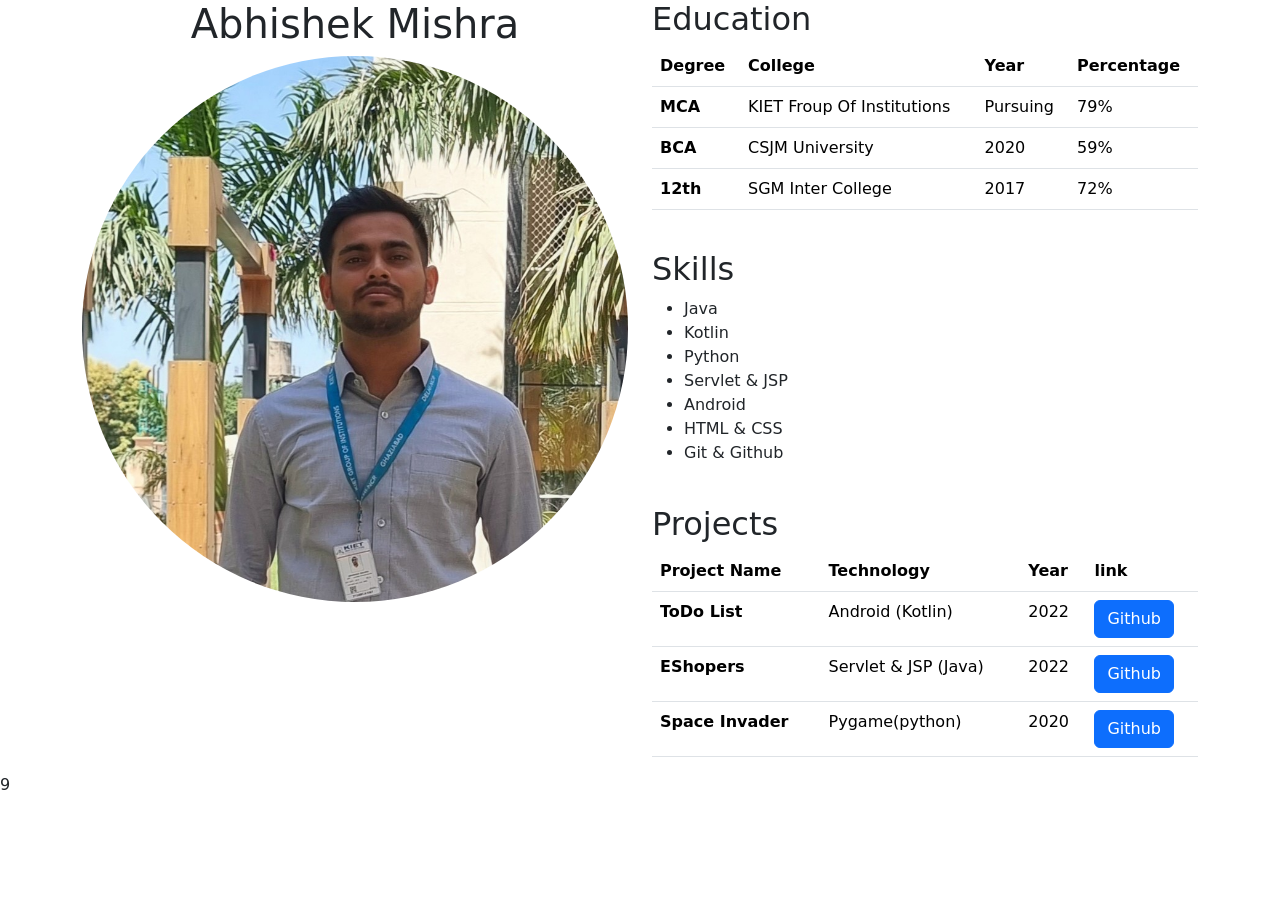
==== index.html @ 80bc772f "Update index.html" ====
<!DOCTYPE html>
<html>
<head>
    <title>My Bio Page</title>
    <link href="https://cdn.jsdelivr.net/npm/bootstrap@5.2.2/dist/css/bootstrap.min.css" rel="stylesheet" integrity="sha384-Zenh87qX5JnK2Jl0vWa8Ck2rdkQ2Bzep5IDxbcnCeuOxjzrPF/et3URy9Bv1WTRi" crossorigin="anonymous">
    <style>
        .temp{
            border-radius : 50%;
            background-color: red;
        }
    </style>
    </head>
<body>
    <div class="container">
        <div class="row">
            <div id="bio" class="col-12 col-lg-6 text-center">
                <h1>Abhishek Mishra</h1>
                <img src="mineS.jpg" class="img-fluid temp">
            </div>
            <div id="more" class="col-12 col-lg-6"> 
                <h2>Education</h2>
                <table class="table">
                    <thead class="thead-dark">
                      <tr>
                        <th scope="col">Degree</th>
                        <th scope="col">College</th>
                        <th scope="col">Year</th>
                        <th scope="col">Percentage</th>
                      </tr>
                    </thead>
                    <tbody>
                      <tr>
                        <th scope="row">MCA</th>
                        <td>KIET Froup Of Institutions</td>
                        <td>Pursuing</td>
                        <td>79%</td>
                      </tr>
                      <tr>
                        <th scope="row">BCA</th>
                        <td>CSJM University</td>
                        <td>2020</td>
                        <td>59%</td>
                      </tr>
                      <tr>
                        <th scope="row">12th</th>
                        <td>SGM Inter College</td>
                        <td>2017</td>
                        <td>72%</td>
                      </tr>
                    </tbody>
                  </table>
                  
                  <br>
                <h2>
                    Skills
                </h2>
                <ul>
                    <li>Java</li>
                    <li>Kotlin</li>
                    <li>Python</li>
                    <li>Servlet & JSP</li>
                    <li>Android</li>
                    <li>HTML & CSS</li>
                    <li>Git & Github</li>
                </ul>
                <br>
                <h2>Projects</h2>
                <table class="table">
                    <thead class="thead-dark">
                      <tr>
                        <th scope="col">Project Name</th>
                        <th scope="col">Technology</th>
                        <th scope="col">Year</th>
                        <th scope="col">link</th>
                      </tr>
                    </thead>
                    <tbody>
                      <tr>
                        <th scope="row">ToDo List</th>
                        <td>Android (Kotlin)</td>
                        <td>2022</td>
                        <td><a href="https://github.com/AbhiMisRaw" class="btn btn-primary">Github</a></td>
                    </tr>
                    <tr>
                        <th scope="row">EShopers</th>
                        <td>Servlet & JSP (Java)</td>
                        <td>2022</td>
                        <td><a href="https://github.com/AbhiMisRaw/EShoppers" class="btn btn-primary">Github</a></td>
                    </tr>
                    <tr>
                        <th scope="row">Space Invader</th>
                        <td>Pygame(python)</td>
                        <td>2020</td>
                        <td><a href="https://github.com/AbhiMisRaw" class="btn btn-primary">Github</a></td>
                    </tr>
                    
                    </tbody>
                  </table>
                  

            </div>
        </div>
    </div>

    <script src="https://cdn.jsdelivr.net/npm/bootstrap@5.2.2/dist/js/bootstrap.bundle.min.js" integrity="sha384-OERcA2EqjJCMA+/3y+gxIOqMEjwtxJY7qPCqsdltbNJuaOe923+mo//f6V8Qbsw3" crossorigin="anonymous"></script>
</body>
</html>9
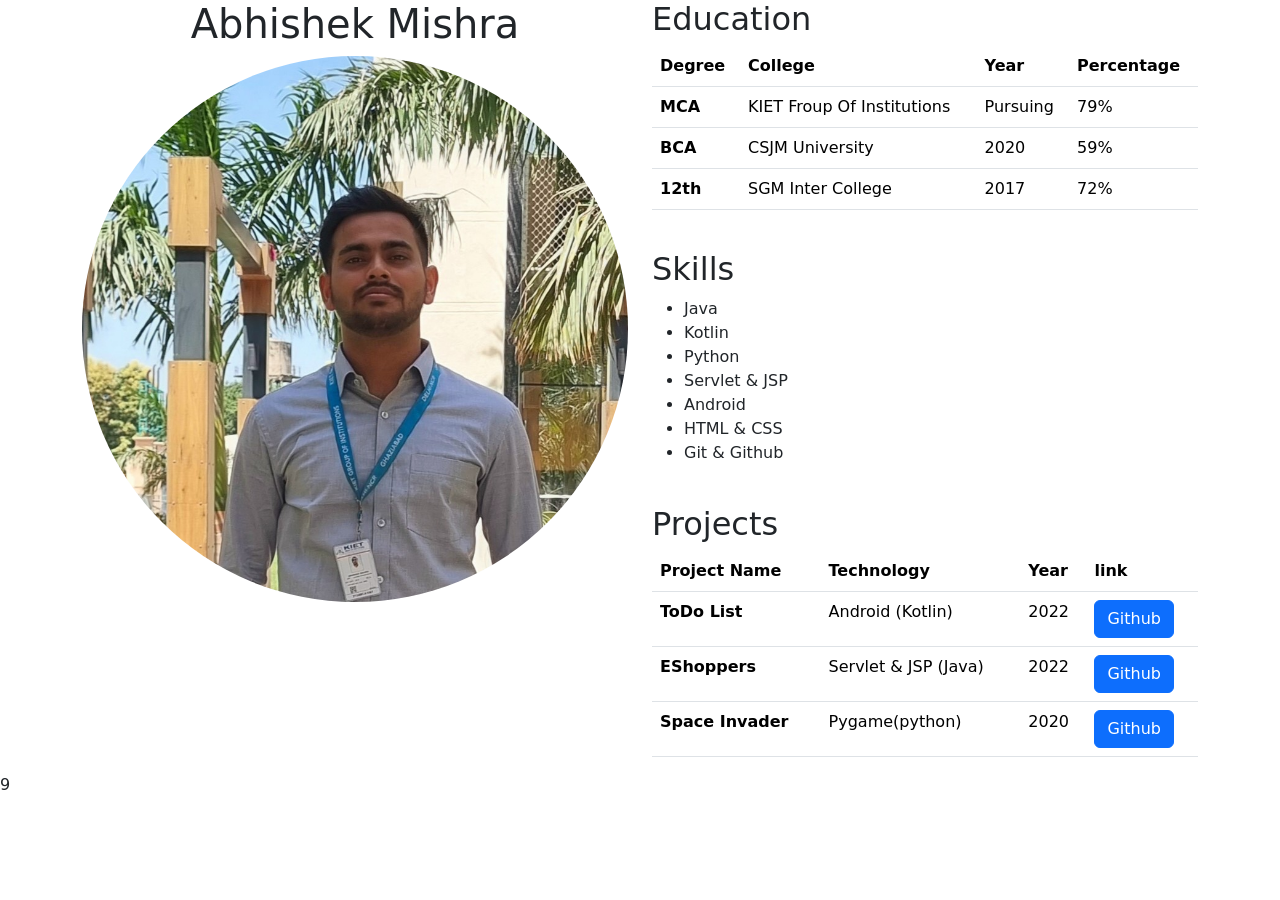
==== commit 5ed9fa5c: "Update index.html" ====
--- a/index.html
+++ b/index.html
@@ -82,7 +82,7 @@
                         <td><a href="https://github.com/AbhiMisRaw" class="btn btn-primary">Github</a></td>
                     </tr>
                     <tr>
-                        <th scope="row">EShopers</th>
+                        <th scope="row">EShoppers</th>
                         <td>Servlet & JSP (Java)</td>
                         <td>2022</td>
                         <td><a href="https://github.com/AbhiMisRaw/EShoppers" class="btn btn-primary">Github</a></td>
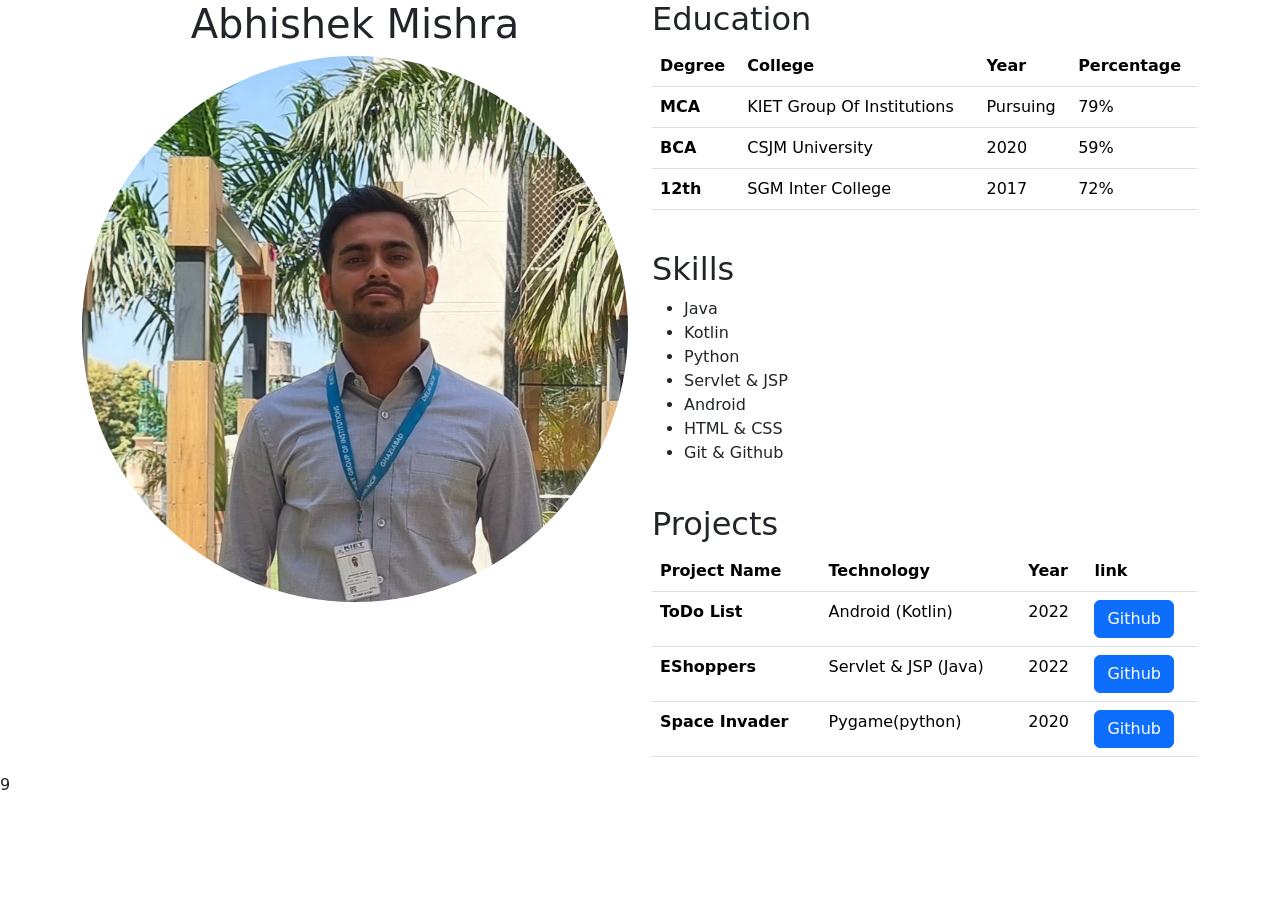
==== commit cfa22b1b: "Update index.html" ====
--- a/index.html
+++ b/index.html
@@ -31,7 +31,7 @@
                     <tbody>
                       <tr>
                         <th scope="row">MCA</th>
-                        <td>KIET Froup Of Institutions</td>
+                        <td>KIET Group Of Institutions</td>
                         <td>Pursuing</td>
                         <td>79%</td>
                       </tr>
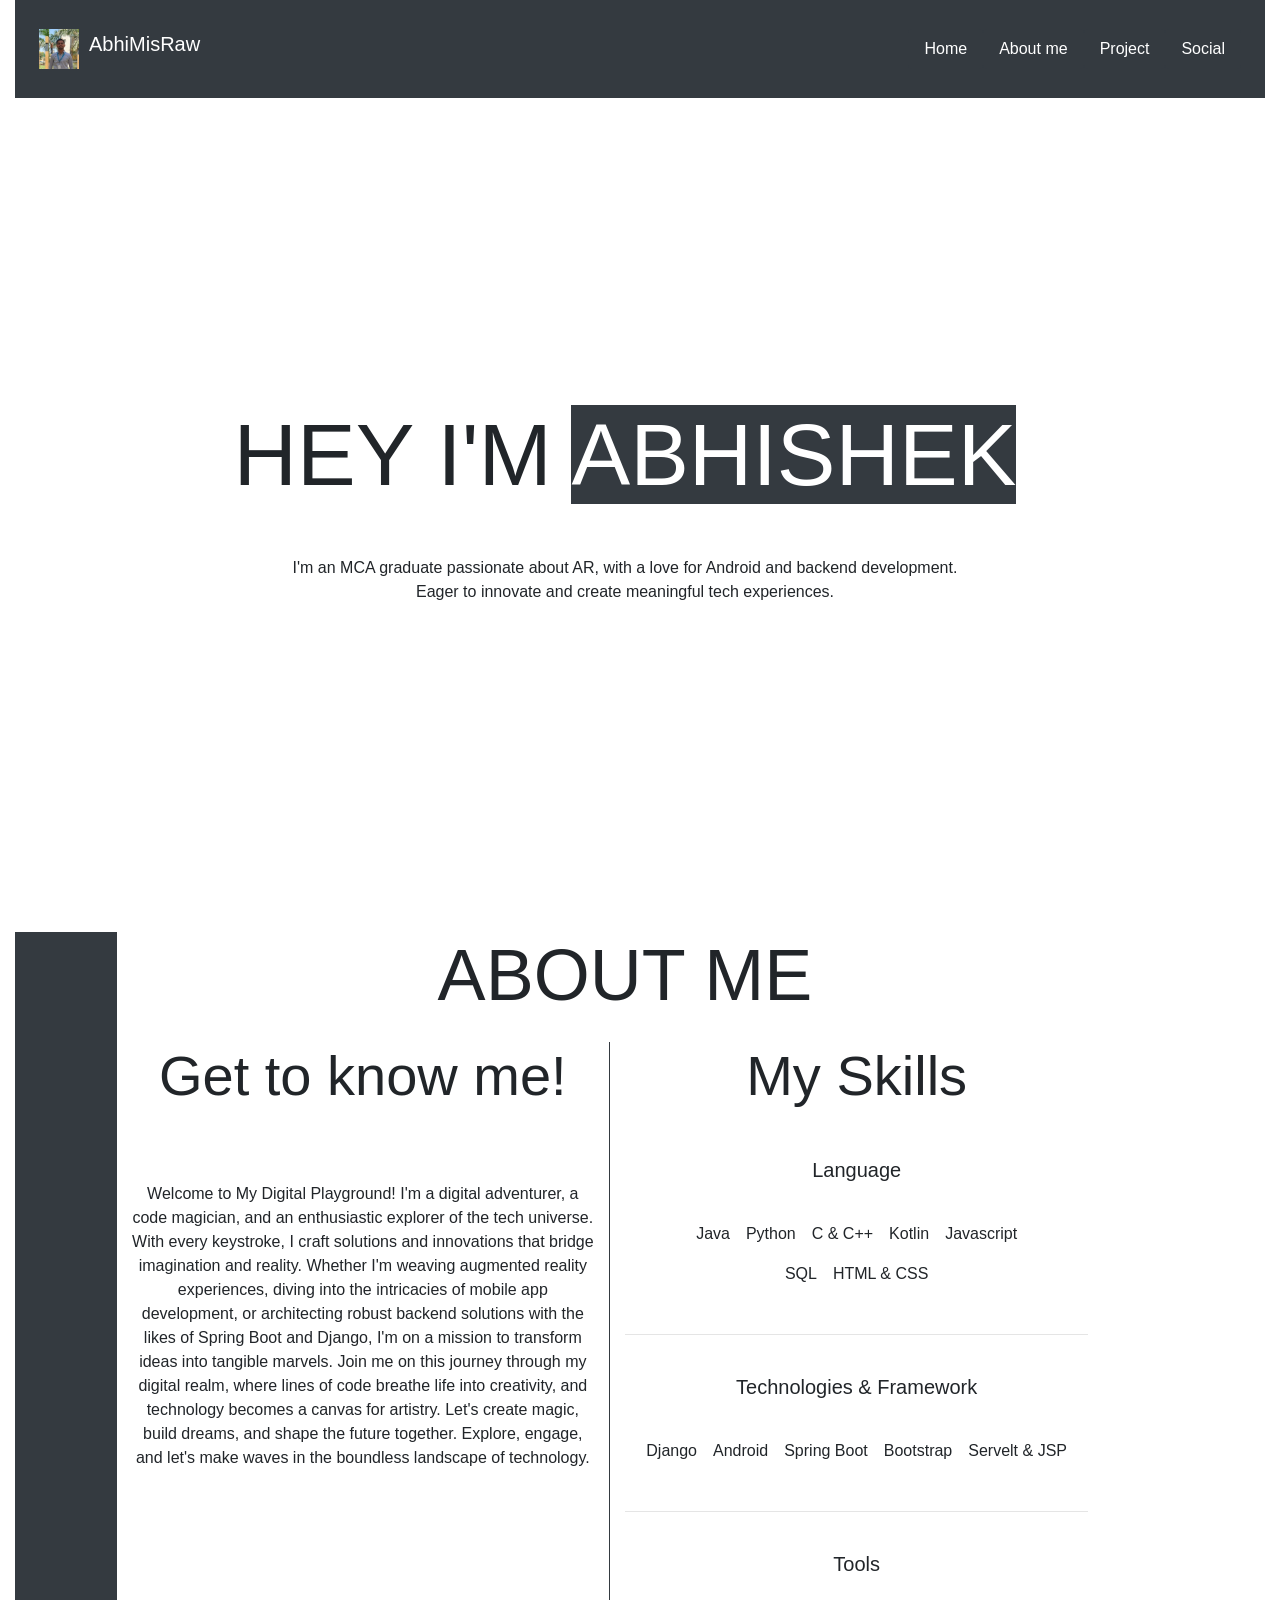
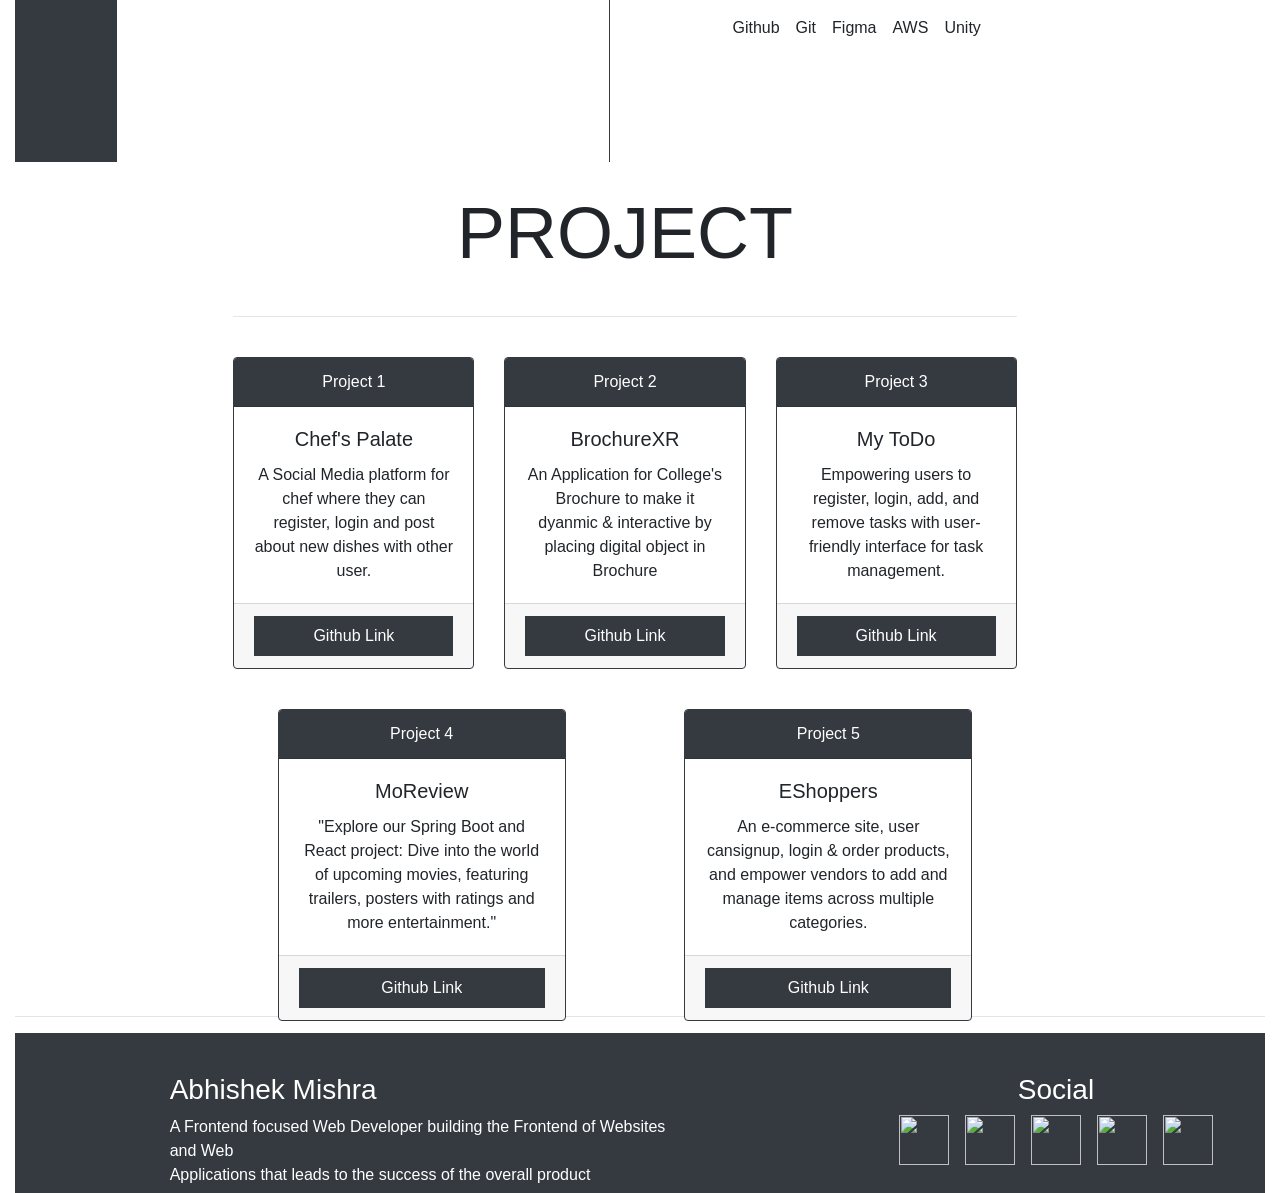
==== commit ec09755c: "Updated index.html Added project and skills" ====
--- a/index.html
+++ b/index.html
@@ -1,107 +1,298 @@
-<!DOCTYPE html>
-<html>
-<head>
-    <title>My Bio Page</title>
-    <link href="https://cdn.jsdelivr.net/npm/bootstrap@5.2.2/dist/css/bootstrap.min.css" rel="stylesheet" integrity="sha384-Zenh87qX5JnK2Jl0vWa8Ck2rdkQ2Bzep5IDxbcnCeuOxjzrPF/et3URy9Bv1WTRi" crossorigin="anonymous">
+<!doctype html>
+<html lang="en">
+  <head>
+    <!-- Required meta tags -->
+    <meta charset="utf-8">
+    <meta name="viewport" content="width=device-width, initial-scale=1, shrink-to-fit=no">
+    <title>AbhiMisRaw</title>
+    <!-- Bootstrap CSS -->
+    <link rel="stylesheet" href="https://cdn.jsdelivr.net/npm/bootstrap@4.0.0/dist/css/bootstrap.min.css" integrity="sha384-Gn5384xqQ1aoWXA+058RXPxPg6fy4IWvTNh0E263XmFcJlSAwiGgFAW/dAiS6JXm" crossorigin="anonymous">
+
+    <title>AbhiMisRaw</title>
     <style>
-        .temp{
-            border-radius : 50%;
-            background-color: red;
-        }
+      small a{
+        text-decoration: none;
+      }
     </style>
-    </head>
-<body>
-    <div class="container">
-        <div class="row">
-            <div id="bio" class="col-12 col-lg-6 text-center">
-                <h1>Abhishek Mishra</h1>
-                <img src="mineS.jpg" class="img-fluid temp">
-            </div>
-            <div id="more" class="col-12 col-lg-6"> 
-                <h2>Education</h2>
-                <table class="table">
-                    <thead class="thead-dark">
-                      <tr>
-                        <th scope="col">Degree</th>
-                        <th scope="col">College</th>
-                        <th scope="col">Year</th>
-                        <th scope="col">Percentage</th>
-                      </tr>
-                    </thead>
-                    <tbody>
-                      <tr>
-                        <th scope="row">MCA</th>
-                        <td>KIET Group Of Institutions</td>
-                        <td>Pursuing</td>
-                        <td>79%</td>
-                      </tr>
-                      <tr>
-                        <th scope="row">BCA</th>
-                        <td>CSJM University</td>
-                        <td>2020</td>
-                        <td>59%</td>
-                      </tr>
-                      <tr>
-                        <th scope="row">12th</th>
-                        <td>SGM Inter College</td>
-                        <td>2017</td>
-                        <td>72%</td>
-                      </tr>
-                    </tbody>
-                  </table>
-                  
-                  <br>
-                <h2>
-                    Skills
-                </h2>
-                <ul>
-                    <li>Java</li>
-                    <li>Kotlin</li>
-                    <li>Python</li>
-                    <li>Servlet & JSP</li>
-                    <li>Android</li>
-                    <li>HTML & CSS</li>
-                    <li>Git & Github</li>
-                </ul>
-                <br>
-                <h2>Projects</h2>
-                <table class="table">
-                    <thead class="thead-dark">
-                      <tr>
-                        <th scope="col">Project Name</th>
-                        <th scope="col">Technology</th>
-                        <th scope="col">Year</th>
-                        <th scope="col">link</th>
-                      </tr>
-                    </thead>
-                    <tbody>
-                      <tr>
-                        <th scope="row">ToDo List</th>
-                        <td>Android (Kotlin)</td>
-                        <td>2022</td>
-                        <td><a href="https://github.com/AbhiMisRaw" class="btn btn-primary">Github</a></td>
-                    </tr>
-                    <tr>
-                        <th scope="row">EShoppers</th>
-                        <td>Servlet & JSP (Java)</td>
-                        <td>2022</td>
-                        <td><a href="https://github.com/AbhiMisRaw/EShoppers" class="btn btn-primary">Github</a></td>
-                    </tr>
-                    <tr>
-                        <th scope="row">Space Invader</th>
-                        <td>Pygame(python)</td>
-                        <td>2020</td>
-                        <td><a href="https://github.com/AbhiMisRaw" class="btn btn-primary">Github</a></td>
-                    </tr>
+    
+  </head>
+  <body style="margin: 0;">
+    <div class="container-fluid vh-100" id="home">
+      <!-- Image and text -->
+      <nav class="navbar navbar-dark bg-dark p-4 m-0 vh-10">
+        <a class="navbar-brand" href="#">
+          <img src="./mineS.jpg"  width="40" height="40" class="d-inline-block align-top radius" alt="">
+          &nbsp;AbhiMisRaw
+        </a>
+        <ul class="nav nav-pills nav-fill justify-content-center ">
+          <li class="nav-item">
+            <a class="nav-link badge-dark" href="#home">Home</a>
+          </li>
+          <li class="nav-item">
+           <a class="nav-link badge-dark" href="#about">About me</a>
+          </li>
+          <li class="nav-item">
+            <a class="nav-link badge-dark" href="#project">Project</a>
+          </li>
+          <li class="nav-item">
+            <a class="nav-link  badge-dark" href="#social">Social</a>
+          </li>
+        </ul>
+      </nav>
+    <!-- <br>
+    <br>
+    <br>
+    <br>
+    <br>
+    <br>
+    <br>
+    <br> -->
+
+      <!-- <div class=" text-center">
+        <div class="display-2 text-center mx-auto ">HEY I'M ABHISHEK</div>
+        <br>
+        <div class=" mx-auto bg-info">
+          I'm an MCA graduate passionate about AR, with a love for Android and backend development. 
+          <br>Eager to innovate and create meaningful tech experiences.
+        </div>
+      </div> -->
+
+      <div class="container-fluid ">
+        <div class="row align-items-center " style="width: 100%; height: 90vh;">
+          <div class="col-lg-2 col-3"></div>
+          <div class="col-lg-8 col-6 text-center">
+            <div class="display-2 text-center mx-auto ">HEY I'M <span class="bg-dark text-white">ABHISHEK</span></div>
+            <br><br>
+            <div class="text-center">I'm an MCA graduate passionate about AR, with a love for Android and backend development. 
+              <br>Eager to innovate and create meaningful tech experiences. </div>
+          </div>
+          <div class="col-lg-2 col-3"></div>
+        </div>
+        <br>
+      </div>
+
+      <div class="container-fluid " id="about">
+        <div class="row " style="width: 100%; height: 90vh;">
+          <div class="col-lg-1 col-2 bg-dark"></div>
+          <div class="col-lg-10 col-8 text-center ">
+            <div class="display-3">ABOUT ME</div>
+            <br>
+            <div class="row  " style="width: 100%; height:80vh;">
+              <div class="col-lg-6 col-sm-12 border-right border-dark">
+                <div class="display-4 text-center">Get to know me!</div>
+                <br>
+                <br>
+                <br>
+                <div class="text-center">
+                      Welcome to My Digital Playground! I'm a digital adventurer, a code magician, and an enthusiastic explorer of the tech universe. With every keystroke, I craft solutions and innovations that bridge imagination and reality. Whether I'm weaving augmented reality experiences, diving into the intricacies of mobile app development, or architecting robust backend solutions with the likes of Spring Boot and Django, I'm on a mission to transform ideas into tangible marvels. Join me on this journey through my digital realm, where lines of code breathe life into creativity, and technology becomes a canvas for artistry. Let's create magic, build dreams, and shape the future together. Explore, engage, and let's make waves in the boundless landscape of technology.
+                </div>
+              </div>
+              
+              <div class="col-lg-6 col-sm-12">
+                <div class="display-4">My Skills</div>
+                <br><br>
+                <div class="h5"> Language</div>
+                  <br>
+                  <div class="d-flex flex-row justify-content-center nav-pills">
+                    <div class="p-2">Java</div>
+                    <div class="p-2">Python</div>
+                    <div class="p-2">C & C++</div>
+                    <div class="p-2">Kotlin</div>
+                    <div class="p-2">Javascript</div>
+                  </div>
+                  <div class="d-flex flex-row justify-content-center">
+                    <div class="p-2">SQL</div>
+                    <div class="p-2">HTML & CSS</div>
+                </div>
+                <br>
+                <hr>
+                <br>
+                <div class="h5">Technologies & Framework</div>
+                  <br>
+                  <div class="d-flex flex-row justify-content-center nav-pills">
+                    <div class="p-2">Django</div>
+                    <div class="p-2">Android</div>
+                    <div class="p-2">Spring Boot</div>
+                    <div class="p-2">Bootstrap</div>
+                    <div class="p-2">Servelt & JSP</div>
+                  </div>
+                  <br>
+                  <hr>
+                  <br>
+                <div class="h5">Tools</div>
+                  <br>
+                  <div class="d-flex flex-row justify-content-center nav-pills">
+                    <div class="p-2">Github</div>
+                    <div class="p-2">Git</div>
+                    <div class="p-2">Figma</div>
+                    <div class="p-2">AWS</div>
+                    <div class="p-2">Unity</div>
                     
-                    </tbody>
-                  </table>
-                  
-
-            </div>
-        </div>
+                  </div>
+              </div>
+
+            </div>
+
+          </div>
+          <div class="col-lg-1 col-2"></div>
+        </div>
+        <br>
+      </div>
+
+
+      <div class="container-fluid " id="project">
+        <div class="row  " style="width: 100%; height: 90vh;">
+          <div class="col-lg-2 col-3"></div>
+          <div class="col-lg-8 col-6 text-center ">
+            <br>
+            <div class="display-3 text-center mx-auto ">PROJECT</div>
+            <br><hr><br>
+            <div class="row ">
+              <!-- 1st column started -->
+              <div class="col-lg-4 col-sm-12 align-items-center ">
+                
+                <div class="card border-dark mb-3 mx-auto " style="max-width: 18rem;">
+                  <div class="card-header bg-dark text-white">Project 1</div>
+                  <div class="card-body">
+                    <h5 class="card-title">Chef's Palate</h5>
+                    <p class="card-text">A Social Media platform for chef where they can register, login and post about new dishes with other user.</p>
+                  </div>
+                  <div class="card-footer ">
+                    <a class="nav-link badge-dark" href="https://github.com/AbhiMisRaw/Chef-s-palate">Github Link</a>
+                  </div>
+                </div>
+
+              </div>
+              <div class="col-lg-4 col-sm-12">
+                
+                <div class="card border-dark mb-3 mx-auto" style="max-width: 18rem;">
+                  <div class="card-header bg-dark text-white">Project 2</div>
+                  <div class="card-body">
+                    <h5 class="card-title">BrochureXR</h5>
+                    <p class="card-text">An Application for College's Brochure to make it dyanmic & interactive by placing digital object in Brochure</p>
+                  </div>
+                  <div class="card-footer ">
+                    <a class="nav-link badge-dark" href="https://github.com/AbhiMisRaw/BrochureXR">Github Link</a>
+                  </div>
+                </div>
+              </div>
+              <div class="col-lg-4 col-sm-12">
+                <div class="card border-dark mb-3 mx-auto " style="max-width: 18rem;">
+                  <div class="card-header bg-dark text-white">Project 3</div>
+                  <div class="card-body">
+                    <h5 class="card-title">My ToDo</h5>
+                    <p class="card-text">Empowering users to register, login, add, and remove tasks with user-friendly interface for task management.</p>
+                  </div>
+                  <div class="card-footer ">
+                    <a class="nav-link badge-dark" href="https://github.com/AbhiMisRaw/to-doList-flask">Github Link</a>
+                  </div>
+                </div>
+
+              </div><!-- column end-->
+            </div>
+
+            <br>
+
+            <div class="row">
+              <!-- 1st column started -->
+             
+              <div class="col-lg-6 col-sm-12">
+                
+                <div class="card border-dark mb-3 mx-auto" style="max-width: 18rem;">
+                  <div class="card-header bg-dark text-white">Project 4</div>
+                  <div class="card-body">
+                    <h5 class="card-title">MoReview</h5>
+                    <p class="card-text">"Explore our Spring Boot and React project: Dive into the world of upcoming movies, featuring trailers, posters with ratings and more entertainment."</p>
+                  </div>
+                  <div class="card-footer">
+                    <a class="nav-link badge-dark" href="https://github.com/AbhiMisRaw/MoReview">Github Link</a>
+                  </div>
+                </div>
+              </div>
+              <div class="col-lg-6 col-sm-12">
+                <div class="card border-dark mb-3 mx-auto" style="max-width: 18rem;">
+                  <div class="card-header bg-dark text-white">Project 5</div>
+                  <div class="card-body">
+                    <h5 class="card-title">EShoppers</h5>
+                    <p class="card-text">An e-commerce site, user cansignup, login &  order products, and empower vendors to add and manage items across multiple categories.</p>
+                  </div>
+                  <div class="card-footer">
+                    <a class="nav-link badge-dark" href="https://github.com/AbhiMisRaw/eshoppers">Github Link</a>
+                  </div>
+                </div>
+
+              </div><!-- column end-->
+            </div>
+            
+          </div>
+          <div class="col-lg-2 col-3"></div>
+        </div>
+        <br>
+      </div>
+
+      <hr>
+
+      <div class="container-fluid bg-dark text-white p-3" style="height: 10rem;" id="social">
+        <br>
+        <div class="row ">
+          <div class="col-8 col-lg-8 col-sm-12">
+            <div class="row align-items-center">
+              <div class="col-2"></div>
+              <div class="col-8">
+                <div class="h3">Abhishek Mishra</div>
+                <div>A Frontend focused Web Developer building the Frontend of Websites and Web <br>Applications that leads to the success of the overall product</div>
+              </div>
+              <div class="col-2"></div>
+            </div> 
+          </div>
+
+          <div class="col-4 col-lg-4 ">
+            <div class="text-center h3">Social</div>
+            
+            <div>
+              <ul class="nav justify-content-center ">
+                <li class="nav-item px-2 "><a href="https://github.com/AbhiMisRaw"> 
+                  <img src="./github-mark-white.png" width="50px" height="50px">
+                  </a>
+                </li>
+                <li class="nav-item px-2"><a href="https://www.hackerrank.com/AbhiMisRaw"> 
+                  <img src="./HACKERRANK.png" width="50px" height="50px">
+                  </a>
+                </li>
+                <li class="nav-item px-2"><a href="https://www.linkedin.com/in/abhimisraw2020/"> 
+                  <img src="./linkedin_social (1).png" width="50px" height="50px">
+                  </a>
+                </li>
+                <li class="nav-item px-2"><a href="https://leetcode.com/Abhi_mis_raw/"> 
+                  <img src="./LEETCODE.png" width="50px" height="50px">
+                  </a>
+                </li>
+                <li class="nav-item px-2"><a href="https://developers.google.com/profile/u/AbhiMisRaw"> 
+                  <img src="./google.png" width="50px" height="50px">
+                  </a>
+                </li>
+              </ul>
+            </div>
+          </div>
+
+        </div>
+  
+      </div>
+      
+
+
     </div>
 
-    <script src="https://cdn.jsdelivr.net/npm/bootstrap@5.2.2/dist/js/bootstrap.bundle.min.js" integrity="sha384-OERcA2EqjJCMA+/3y+gxIOqMEjwtxJY7qPCqsdltbNJuaOe923+mo//f6V8Qbsw3" crossorigin="anonymous"></script>
-</body>
-</html>9
+
+
+
+
+
+
+    <!-- Optional JavaScript -->
+    <!-- jQuery first, then Popper.js, then Bootstrap JS -->
+    <script src="https://code.jquery.com/jquery-3.2.1.slim.min.js" integrity="sha384-KJ3o2DKtIkvYIK3UENzmM7KCkRr/rE9/Qpg6aAZGJwFDMVNA/GpGFF93hXpG5KkN" crossorigin="anonymous"></script>
+    <script src="https://cdn.jsdelivr.net/npm/popper.js@1.12.9/dist/umd/popper.min.js" integrity="sha384-ApNbgh9B+Y1QKtv3Rn7W3mgPxhU9K/ScQsAP7hUibX39j7fakFPskvXusvfa0b4Q" crossorigin="anonymous"></script>
+    <script src="https://cdn.jsdelivr.net/npm/bootstrap@4.0.0/dist/js/bootstrap.min.js" integrity="sha384-JZR6Spejh4U02d8jOt6vLEHfe/JQGiRRSQQxSfFWpi1MquVdAyjUar5+76PVCmYl" crossorigin="anonymous"></script>
+  </body>
+</html>
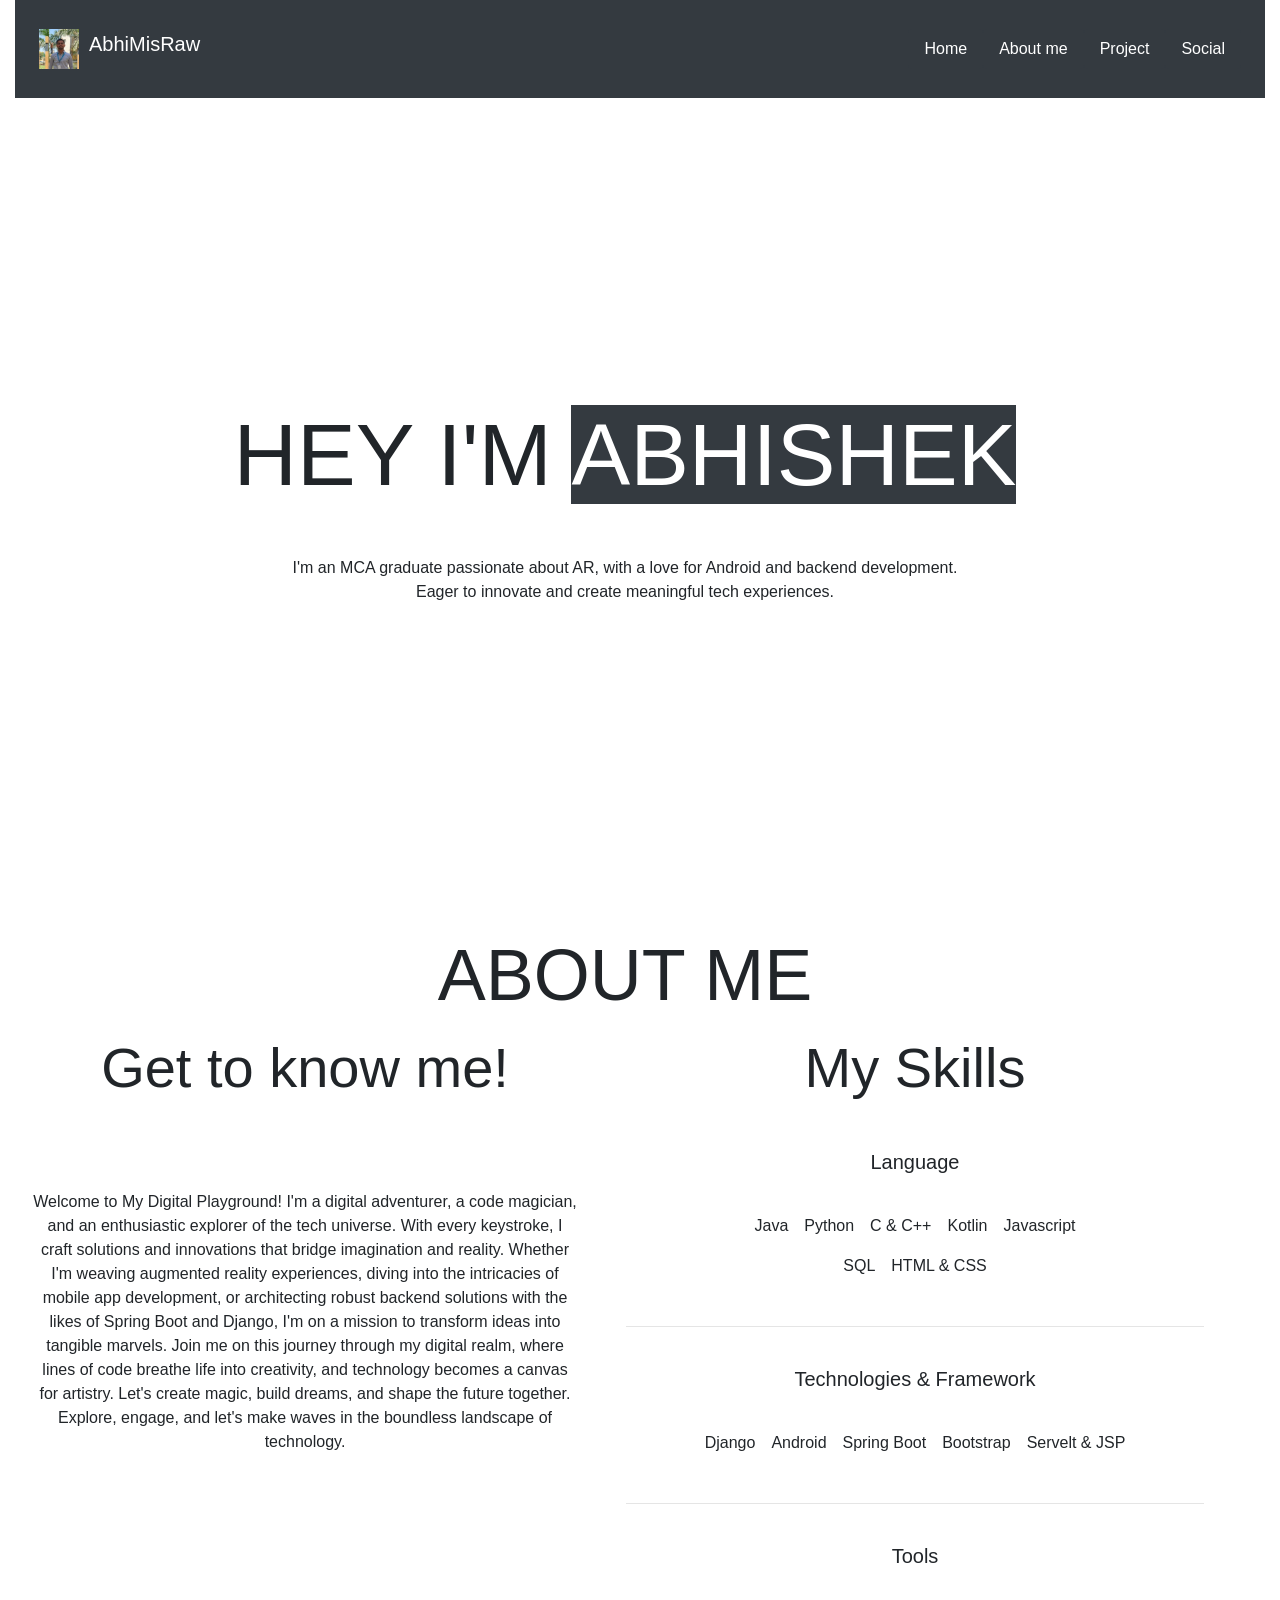
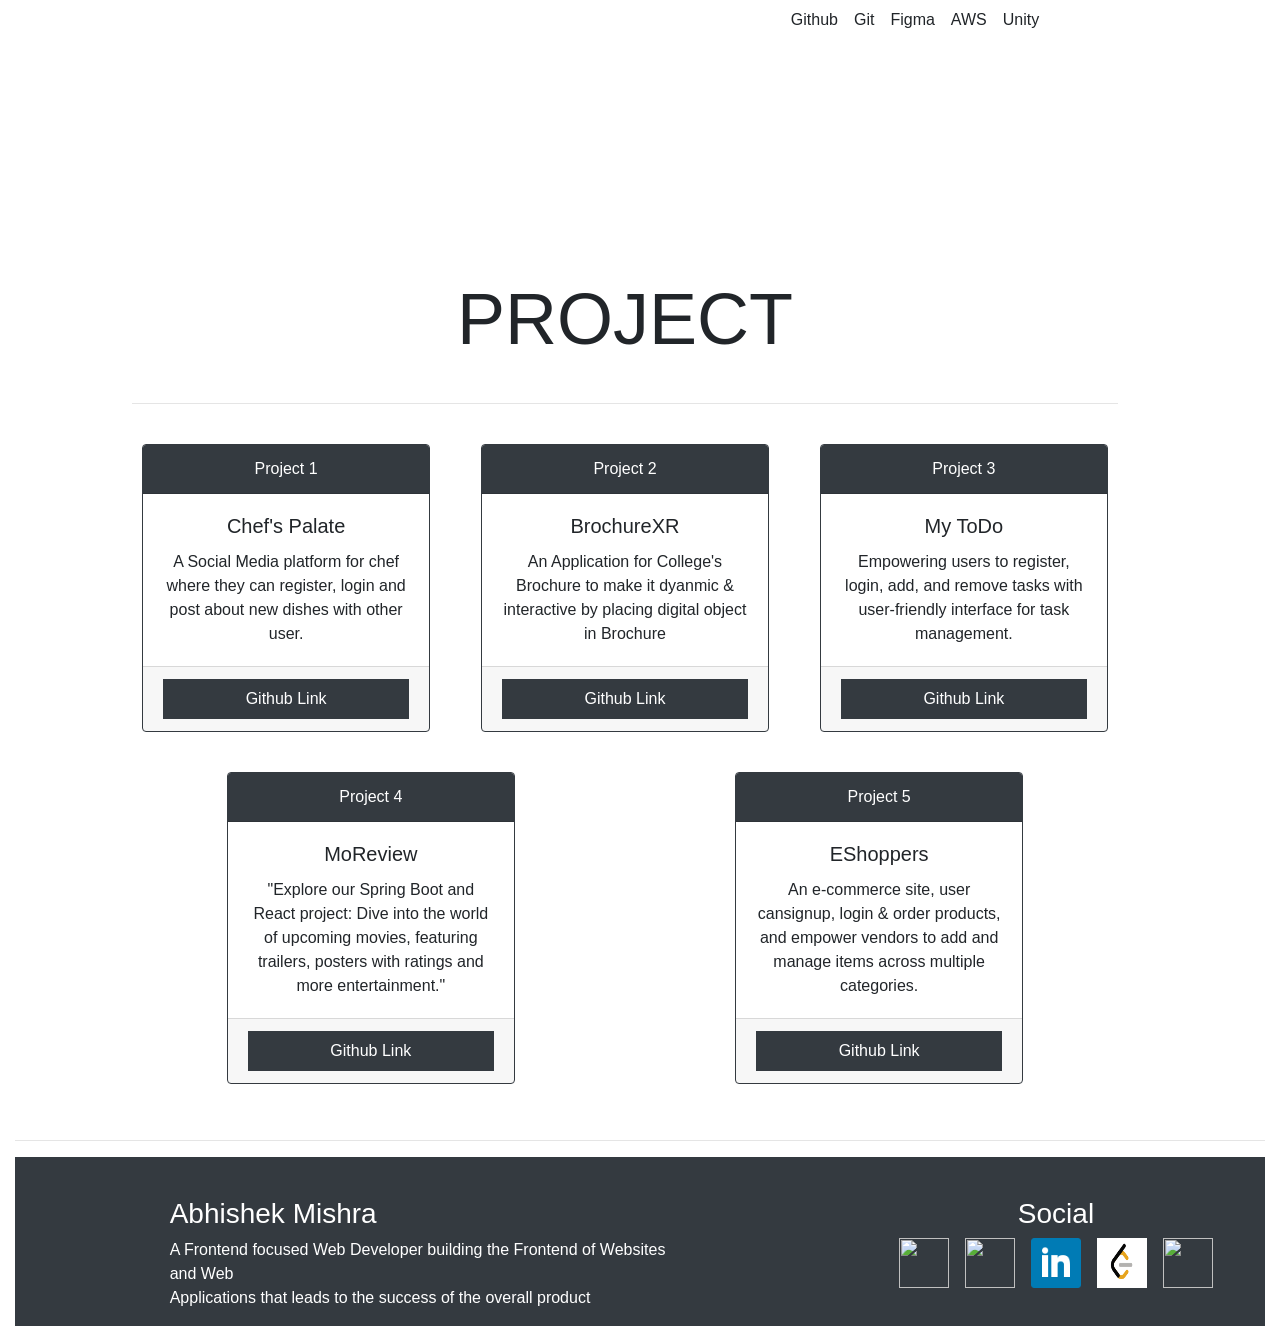
==== commit 81c11302: "Update index.html rectify the skills section, responsiveness is good now :)" ====
--- a/index.html
+++ b/index.html
@@ -72,24 +72,25 @@
       </div>
 
       <div class="container-fluid " id="about">
-        <div class="row " style="width: 100%; height: 90vh;">
-          <div class="col-lg-1 col-2 bg-dark"></div>
-          <div class="col-lg-10 col-8 text-center ">
-            <div class="display-3">ABOUT ME</div>
-            <br>
-            <div class="row  " style="width: 100%; height:80vh;">
-              <div class="col-lg-6 col-sm-12 border-right border-dark">
-                <div class="display-4 text-center">Get to know me!</div>
-                <br>
-                <br>
-                <br>
-                <div class="text-center">
+        <div class="row " style="width: 100%; height: auto;">
+          
+          
+            <div class="display-3 mx-auto ">ABOUT ME</div>
+            <br>
+            <br>
+            <div class="row" style="width: 100%; height:auto;">
+              <div class="col-lg-6 col-sm-12  p-3" style="height: 90vh;">
+                <div class="display-4 text-center" >Get to know me!</div>
+                <br>
+                <br>
+                <br>
+                <div class="text-center p-3">
                       Welcome to My Digital Playground! I'm a digital adventurer, a code magician, and an enthusiastic explorer of the tech universe. With every keystroke, I craft solutions and innovations that bridge imagination and reality. Whether I'm weaving augmented reality experiences, diving into the intricacies of mobile app development, or architecting robust backend solutions with the likes of Spring Boot and Django, I'm on a mission to transform ideas into tangible marvels. Join me on this journey through my digital realm, where lines of code breathe life into creativity, and technology becomes a canvas for artistry. Let's create magic, build dreams, and shape the future together. Explore, engage, and let's make waves in the boundless landscape of technology.
                 </div>
               </div>
               
-              <div class="col-lg-6 col-sm-12">
-                <div class="display-4">My Skills</div>
+              <div class="col-lg-6 col-sm-12 text-center p-3" style="height: 90vh;">
+                <div class="display-4  text-center">My Skills</div>
                 <br><br>
                 <div class="h5"> Language</div>
                   <br>
@@ -127,30 +128,28 @@
                     <div class="p-2">Figma</div>
                     <div class="p-2">AWS</div>
                     <div class="p-2">Unity</div>
-                    
-                  </div>
-              </div>
-
-            </div>
-
-          </div>
-          <div class="col-lg-1 col-2"></div>
+                  </div>
+              </div>
+
+            </div>
+
+          
+          
         </div>
         <br>
       </div>
 
 
       <div class="container-fluid " id="project">
-        <div class="row  " style="width: 100%; height: 90vh;">
-          <div class="col-lg-2 col-3"></div>
-          <div class="col-lg-8 col-6 text-center ">
+        <div class="row  " style="width: 100%; height: auto;">
+          <div class="col-lg-1 col-sm-1"></div>
+          <div class="col-lg-10 col-sm-10 text-center ">
             <br>
             <div class="display-3 text-center mx-auto ">PROJECT</div>
             <br><hr><br>
             <div class="row ">
               <!-- 1st column started -->
               <div class="col-lg-4 col-sm-12 align-items-center ">
-                
                 <div class="card border-dark mb-3 mx-auto " style="max-width: 18rem;">
                   <div class="card-header bg-dark text-white">Project 1</div>
                   <div class="card-body">
@@ -225,28 +224,28 @@
             </div>
             
           </div>
-          <div class="col-lg-2 col-3"></div>
+          <div class="col-lg-1 col-sm-1"></div>
         </div>
         <br>
       </div>
 
       <hr>
 
-      <div class="container-fluid bg-dark text-white p-3" style="height: 10rem;" id="social">
+      <div class="container-fluid bg-dark text-white p-3" style="height: 100%;" id="social">
         <br>
         <div class="row ">
           <div class="col-8 col-lg-8 col-sm-12">
             <div class="row align-items-center">
-              <div class="col-2"></div>
-              <div class="col-8">
+              
+              <div class="col-sm-12 col-lg-8 mx-auto">
                 <div class="h3">Abhishek Mishra</div>
                 <div>A Frontend focused Web Developer building the Frontend of Websites and Web <br>Applications that leads to the success of the overall product</div>
               </div>
-              <div class="col-2"></div>
+              
             </div> 
           </div>
 
-          <div class="col-4 col-lg-4 ">
+          <div class="col-sm-12 col-lg-4 ">
             <div class="text-center h3">Social</div>
             
             <div>
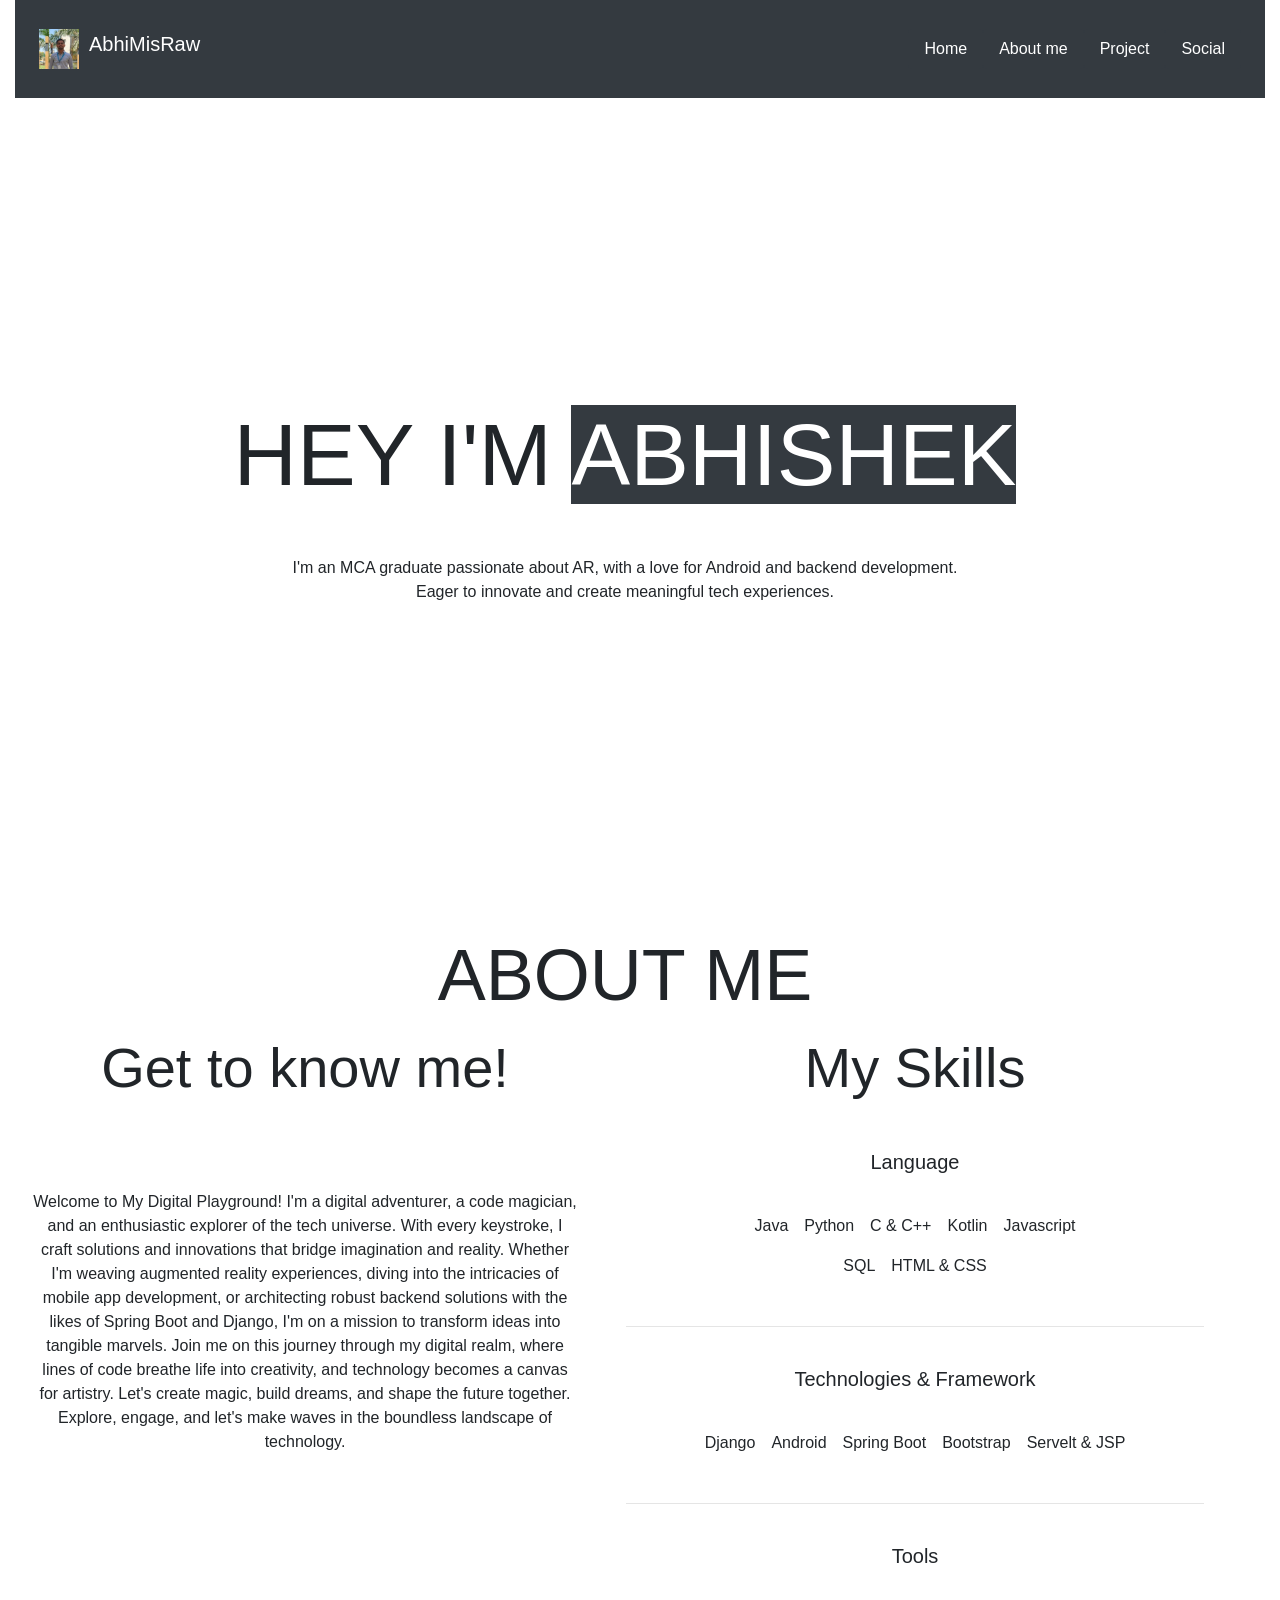
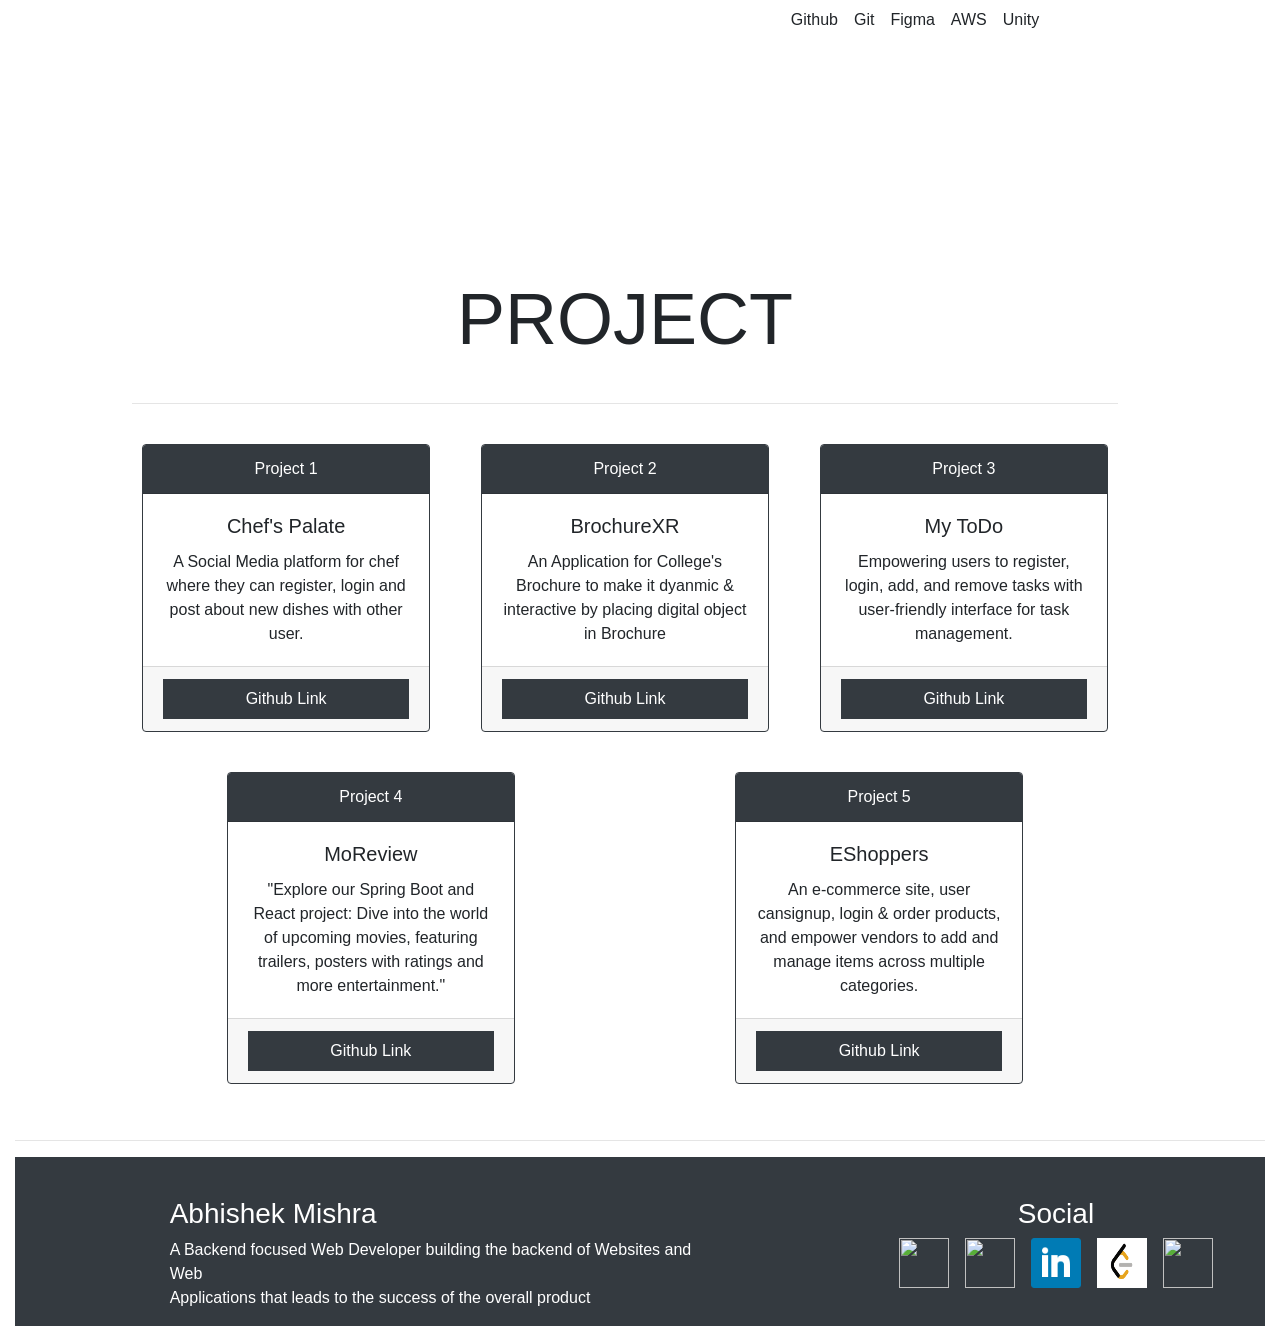
==== commit d3e14b16: "Update index.html" ====
--- a/index.html
+++ b/index.html
@@ -239,7 +239,7 @@
               
               <div class="col-sm-12 col-lg-8 mx-auto">
                 <div class="h3">Abhishek Mishra</div>
-                <div>A Frontend focused Web Developer building the Frontend of Websites and Web <br>Applications that leads to the success of the overall product</div>
+                <div>A Backend focused Web Developer building the backend of Websites and Web <br>Applications that leads to the success of the overall product</div>
               </div>
               
             </div> 
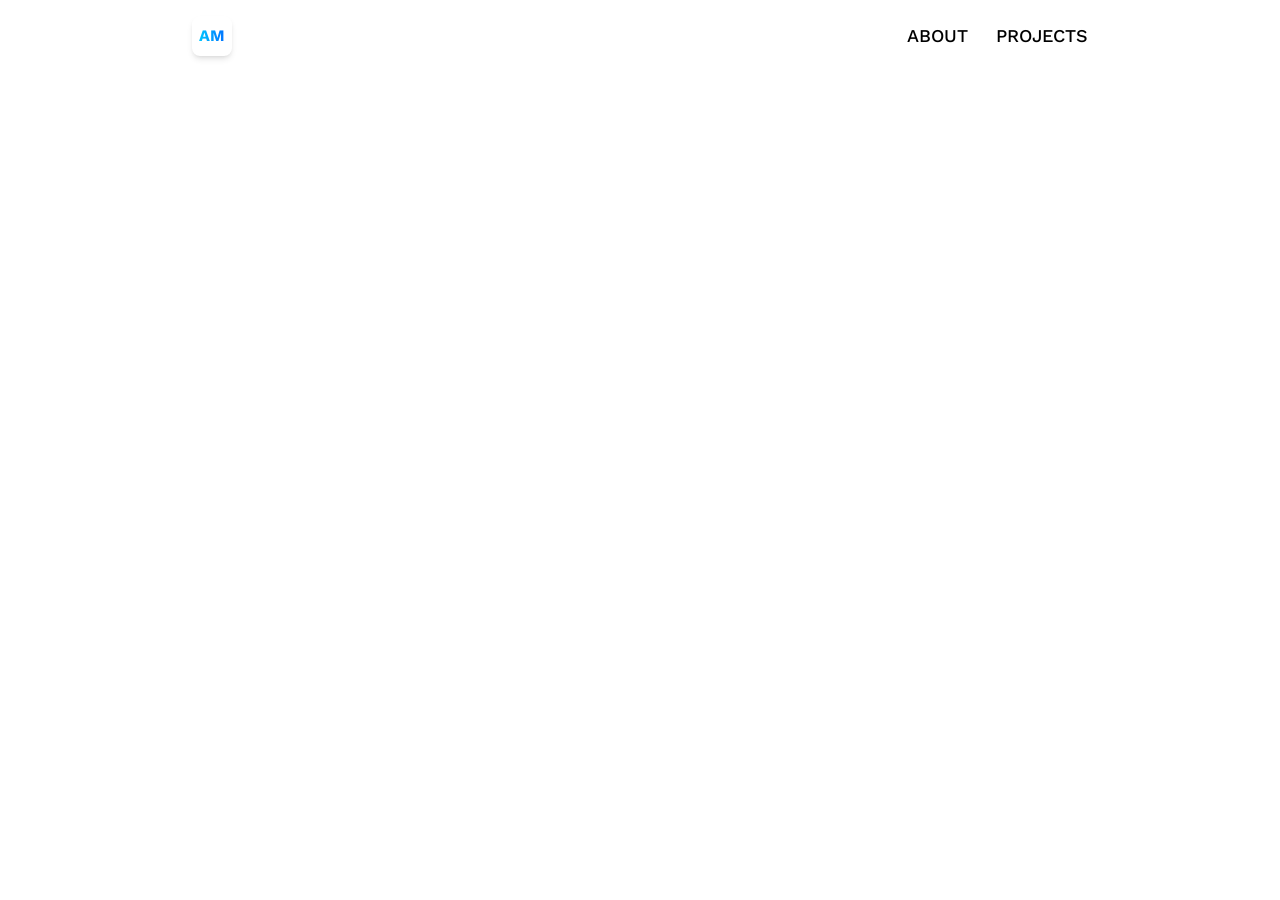
==== commit 87abb476: "Add files via upload" ====
--- a/index.html
+++ b/index.html
@@ -1,297 +1,17 @@
-<!doctype html>
-<html lang="en">
-  <head>
-    <!-- Required meta tags -->
-    <meta charset="utf-8">
-    <meta name="viewport" content="width=device-width, initial-scale=1, shrink-to-fit=no">
-    <title>AbhiMisRaw</title>
-    <!-- Bootstrap CSS -->
-    <link rel="stylesheet" href="https://cdn.jsdelivr.net/npm/bootstrap@4.0.0/dist/css/bootstrap.min.css" integrity="sha384-Gn5384xqQ1aoWXA+058RXPxPg6fy4IWvTNh0E263XmFcJlSAwiGgFAW/dAiS6JXm" crossorigin="anonymous">
-
-    <title>AbhiMisRaw</title>
-    <style>
-      small a{
-        text-decoration: none;
-      }
-    </style>
-    
-  </head>
-  <body style="margin: 0;">
-    <div class="container-fluid vh-100" id="home">
-      <!-- Image and text -->
-      <nav class="navbar navbar-dark bg-dark p-4 m-0 vh-10">
-        <a class="navbar-brand" href="#">
-          <img src="./mineS.jpg"  width="40" height="40" class="d-inline-block align-top radius" alt="">
-          &nbsp;AbhiMisRaw
-        </a>
-        <ul class="nav nav-pills nav-fill justify-content-center ">
-          <li class="nav-item">
-            <a class="nav-link badge-dark" href="#home">Home</a>
-          </li>
-          <li class="nav-item">
-           <a class="nav-link badge-dark" href="#about">About me</a>
-          </li>
-          <li class="nav-item">
-            <a class="nav-link badge-dark" href="#project">Project</a>
-          </li>
-          <li class="nav-item">
-            <a class="nav-link  badge-dark" href="#social">Social</a>
-          </li>
-        </ul>
-      </nav>
-    <!-- <br>
-    <br>
-    <br>
-    <br>
-    <br>
-    <br>
-    <br>
-    <br> -->
-
-      <!-- <div class=" text-center">
-        <div class="display-2 text-center mx-auto ">HEY I'M ABHISHEK</div>
-        <br>
-        <div class=" mx-auto bg-info">
-          I'm an MCA graduate passionate about AR, with a love for Android and backend development. 
-          <br>Eager to innovate and create meaningful tech experiences.
-        </div>
-      </div> -->
-
-      <div class="container-fluid ">
-        <div class="row align-items-center " style="width: 100%; height: 90vh;">
-          <div class="col-lg-2 col-3"></div>
-          <div class="col-lg-8 col-6 text-center">
-            <div class="display-2 text-center mx-auto ">HEY I'M <span class="bg-dark text-white">ABHISHEK</span></div>
-            <br><br>
-            <div class="text-center">I'm an MCA graduate passionate about AR, with a love for Android and backend development. 
-              <br>Eager to innovate and create meaningful tech experiences. </div>
-          </div>
-          <div class="col-lg-2 col-3"></div>
-        </div>
-        <br>
-      </div>
-
-      <div class="container-fluid " id="about">
-        <div class="row " style="width: 100%; height: auto;">
-          
-          
-            <div class="display-3 mx-auto ">ABOUT ME</div>
-            <br>
-            <br>
-            <div class="row" style="width: 100%; height:auto;">
-              <div class="col-lg-6 col-sm-12  p-3" style="height: 90vh;">
-                <div class="display-4 text-center" >Get to know me!</div>
-                <br>
-                <br>
-                <br>
-                <div class="text-center p-3">
-                      Welcome to My Digital Playground! I'm a digital adventurer, a code magician, and an enthusiastic explorer of the tech universe. With every keystroke, I craft solutions and innovations that bridge imagination and reality. Whether I'm weaving augmented reality experiences, diving into the intricacies of mobile app development, or architecting robust backend solutions with the likes of Spring Boot and Django, I'm on a mission to transform ideas into tangible marvels. Join me on this journey through my digital realm, where lines of code breathe life into creativity, and technology becomes a canvas for artistry. Let's create magic, build dreams, and shape the future together. Explore, engage, and let's make waves in the boundless landscape of technology.
-                </div>
-              </div>
-              
-              <div class="col-lg-6 col-sm-12 text-center p-3" style="height: 90vh;">
-                <div class="display-4  text-center">My Skills</div>
-                <br><br>
-                <div class="h5"> Language</div>
-                  <br>
-                  <div class="d-flex flex-row justify-content-center nav-pills">
-                    <div class="p-2">Java</div>
-                    <div class="p-2">Python</div>
-                    <div class="p-2">C & C++</div>
-                    <div class="p-2">Kotlin</div>
-                    <div class="p-2">Javascript</div>
-                  </div>
-                  <div class="d-flex flex-row justify-content-center">
-                    <div class="p-2">SQL</div>
-                    <div class="p-2">HTML & CSS</div>
-                </div>
-                <br>
-                <hr>
-                <br>
-                <div class="h5">Technologies & Framework</div>
-                  <br>
-                  <div class="d-flex flex-row justify-content-center nav-pills">
-                    <div class="p-2">Django</div>
-                    <div class="p-2">Android</div>
-                    <div class="p-2">Spring Boot</div>
-                    <div class="p-2">Bootstrap</div>
-                    <div class="p-2">Servelt & JSP</div>
-                  </div>
-                  <br>
-                  <hr>
-                  <br>
-                <div class="h5">Tools</div>
-                  <br>
-                  <div class="d-flex flex-row justify-content-center nav-pills">
-                    <div class="p-2">Github</div>
-                    <div class="p-2">Git</div>
-                    <div class="p-2">Figma</div>
-                    <div class="p-2">AWS</div>
-                    <div class="p-2">Unity</div>
-                  </div>
-              </div>
-
-            </div>
-
-          
-          
-        </div>
-        <br>
-      </div>
-
-
-      <div class="container-fluid " id="project">
-        <div class="row  " style="width: 100%; height: auto;">
-          <div class="col-lg-1 col-sm-1"></div>
-          <div class="col-lg-10 col-sm-10 text-center ">
-            <br>
-            <div class="display-3 text-center mx-auto ">PROJECT</div>
-            <br><hr><br>
-            <div class="row ">
-              <!-- 1st column started -->
-              <div class="col-lg-4 col-sm-12 align-items-center ">
-                <div class="card border-dark mb-3 mx-auto " style="max-width: 18rem;">
-                  <div class="card-header bg-dark text-white">Project 1</div>
-                  <div class="card-body">
-                    <h5 class="card-title">Chef's Palate</h5>
-                    <p class="card-text">A Social Media platform for chef where they can register, login and post about new dishes with other user.</p>
-                  </div>
-                  <div class="card-footer ">
-                    <a class="nav-link badge-dark" href="https://github.com/AbhiMisRaw/Chef-s-palate">Github Link</a>
-                  </div>
-                </div>
-
-              </div>
-              <div class="col-lg-4 col-sm-12">
-                
-                <div class="card border-dark mb-3 mx-auto" style="max-width: 18rem;">
-                  <div class="card-header bg-dark text-white">Project 2</div>
-                  <div class="card-body">
-                    <h5 class="card-title">BrochureXR</h5>
-                    <p class="card-text">An Application for College's Brochure to make it dyanmic & interactive by placing digital object in Brochure</p>
-                  </div>
-                  <div class="card-footer ">
-                    <a class="nav-link badge-dark" href="https://github.com/AbhiMisRaw/BrochureXR">Github Link</a>
-                  </div>
-                </div>
-              </div>
-              <div class="col-lg-4 col-sm-12">
-                <div class="card border-dark mb-3 mx-auto " style="max-width: 18rem;">
-                  <div class="card-header bg-dark text-white">Project 3</div>
-                  <div class="card-body">
-                    <h5 class="card-title">My ToDo</h5>
-                    <p class="card-text">Empowering users to register, login, add, and remove tasks with user-friendly interface for task management.</p>
-                  </div>
-                  <div class="card-footer ">
-                    <a class="nav-link badge-dark" href="https://github.com/AbhiMisRaw/to-doList-flask">Github Link</a>
-                  </div>
-                </div>
-
-              </div><!-- column end-->
-            </div>
-
-            <br>
-
-            <div class="row">
-              <!-- 1st column started -->
-             
-              <div class="col-lg-6 col-sm-12">
-                
-                <div class="card border-dark mb-3 mx-auto" style="max-width: 18rem;">
-                  <div class="card-header bg-dark text-white">Project 4</div>
-                  <div class="card-body">
-                    <h5 class="card-title">MoReview</h5>
-                    <p class="card-text">"Explore our Spring Boot and React project: Dive into the world of upcoming movies, featuring trailers, posters with ratings and more entertainment."</p>
-                  </div>
-                  <div class="card-footer">
-                    <a class="nav-link badge-dark" href="https://github.com/AbhiMisRaw/MoReview">Github Link</a>
-                  </div>
-                </div>
-              </div>
-              <div class="col-lg-6 col-sm-12">
-                <div class="card border-dark mb-3 mx-auto" style="max-width: 18rem;">
-                  <div class="card-header bg-dark text-white">Project 5</div>
-                  <div class="card-body">
-                    <h5 class="card-title">EShoppers</h5>
-                    <p class="card-text">An e-commerce site, user cansignup, login &  order products, and empower vendors to add and manage items across multiple categories.</p>
-                  </div>
-                  <div class="card-footer">
-                    <a class="nav-link badge-dark" href="https://github.com/AbhiMisRaw/eshoppers">Github Link</a>
-                  </div>
-                </div>
-
-              </div><!-- column end-->
-            </div>
-            
-          </div>
-          <div class="col-lg-1 col-sm-1"></div>
-        </div>
-        <br>
-      </div>
-
-      <hr>
-
-      <div class="container-fluid bg-dark text-white p-3" style="height: 100%;" id="social">
-        <br>
-        <div class="row ">
-          <div class="col-8 col-lg-8 col-sm-12">
-            <div class="row align-items-center">
-              
-              <div class="col-sm-12 col-lg-8 mx-auto">
-                <div class="h3">Abhishek Mishra</div>
-                <div>A Backend focused Web Developer building the backend of Websites and Web <br>Applications that leads to the success of the overall product</div>
-              </div>
-              
-            </div> 
-          </div>
-
-          <div class="col-sm-12 col-lg-4 ">
-            <div class="text-center h3">Social</div>
-            
-            <div>
-              <ul class="nav justify-content-center ">
-                <li class="nav-item px-2 "><a href="https://github.com/AbhiMisRaw"> 
-                  <img src="./github-mark-white.png" width="50px" height="50px">
-                  </a>
-                </li>
-                <li class="nav-item px-2"><a href="https://www.hackerrank.com/AbhiMisRaw"> 
-                  <img src="./HACKERRANK.png" width="50px" height="50px">
-                  </a>
-                </li>
-                <li class="nav-item px-2"><a href="https://www.linkedin.com/in/abhimisraw2020/"> 
-                  <img src="./linkedin_social (1).png" width="50px" height="50px">
-                  </a>
-                </li>
-                <li class="nav-item px-2"><a href="https://leetcode.com/Abhi_mis_raw/"> 
-                  <img src="./LEETCODE.png" width="50px" height="50px">
-                  </a>
-                </li>
-                <li class="nav-item px-2"><a href="https://developers.google.com/profile/u/AbhiMisRaw"> 
-                  <img src="./google.png" width="50px" height="50px">
-                  </a>
-                </li>
-              </ul>
-            </div>
-          </div>
-
-        </div>
-  
-      </div>
-      
-
-
-    </div>
-
-
-
-
-
-
-
-    <!-- Optional JavaScript -->
-    <!-- jQuery first, then Popper.js, then Bootstrap JS -->
-    <script src="https://code.jquery.com/jquery-3.2.1.slim.min.js" integrity="sha384-KJ3o2DKtIkvYIK3UENzmM7KCkRr/rE9/Qpg6aAZGJwFDMVNA/GpGFF93hXpG5KkN" crossorigin="anonymous"></script>
-    <script src="https://cdn.jsdelivr.net/npm/popper.js@1.12.9/dist/umd/popper.min.js" integrity="sha384-ApNbgh9B+Y1QKtv3Rn7W3mgPxhU9K/ScQsAP7hUibX39j7fakFPskvXusvfa0b4Q" crossorigin="anonymous"></script>
-    <script src="https://cdn.jsdelivr.net/npm/bootstrap@4.0.0/dist/js/bootstrap.min.js" integrity="sha384-JZR6Spejh4U02d8jOt6vLEHfe/JQGiRRSQQxSfFWpi1MquVdAyjUar5+76PVCmYl" crossorigin="anonymous"></script>
-  </body>
-</html>
+<!doctype html>
+<html lang="en">
+
+<head>
+  <meta charset="UTF-8" />
+  <link rel="icon" type="image/svg+xml" href="/assets/favicon-4Bc2SXwJ.ico" />
+  <meta name="viewport" content="width=device-width, initial-scale=1.0" />
+  <title>Abhishek Mishra | Portfolio</title>
+  <script type="module" crossorigin src="/assets/index-e9mjboMN.js"></script>
+  <link rel="stylesheet" crossorigin href="/assets/index-bYg41ZFA.css">
+</head>
+
+<body>
+  <div id="root"></div>
+</body>
+
+</html>
--- a/assets/index-bYg41ZFA.css
+++ b/assets/index-bYg41ZFA.css
@@ -0,0 +1 @@
+@import"https://fonts.googleapis.com/css2?family=Poppins:wght@100;200;300;400;500;600;700;800;900&family=Work+Sans:wght@100;200;300;400;500;600;700;800;900&display=swap";*,:before,:after{box-sizing:border-box;border-width:0;border-style:solid;border-color:#d5dae1}:before,:after{--tw-content: ""}html{line-height:1.5;-webkit-text-size-adjust:100%;-moz-tab-size:4;-o-tab-size:4;tab-size:4;font-family:ui-sans-serif,system-ui,-apple-system,BlinkMacSystemFont,Segoe UI,Roboto,Helvetica Neue,Arial,Noto Sans,sans-serif,"Apple Color Emoji","Segoe UI Emoji",Segoe UI Symbol,"Noto Color Emoji";font-feature-settings:normal;font-variation-settings:normal}body{margin:0;line-height:inherit}hr{height:0;color:inherit;border-top-width:1px}abbr:where([title]){-webkit-text-decoration:underline dotted;text-decoration:underline dotted}h1,h2,h3,h4,h5,h6{font-size:inherit;font-weight:inherit}a{color:inherit;text-decoration:inherit}b,strong{font-weight:bolder}code,kbd,samp,pre{font-family:ui-monospace,SFMono-Regular,Menlo,Monaco,Consolas,Liberation Mono,Courier New,monospace;font-size:1em}small{font-size:80%}sub,sup{font-size:75%;line-height:0;position:relative;vertical-align:baseline}sub{bottom:-.25em}sup{top:-.5em}table{text-indent:0;border-color:inherit;border-collapse:collapse}button,input,optgroup,select,textarea{font-family:inherit;font-feature-settings:inherit;font-variation-settings:inherit;font-size:100%;font-weight:inherit;line-height:inherit;color:inherit;margin:0;padding:0}button,select{text-transform:none}button,[type=button],[type=reset],[type=submit]{-webkit-appearance:button;background-color:transparent;background-image:none}:-moz-focusring{outline:auto}:-moz-ui-invalid{box-shadow:none}progress{vertical-align:baseline}::-webkit-inner-spin-button,::-webkit-outer-spin-button{height:auto}[type=search]{-webkit-appearance:textfield;outline-offset:-2px}::-webkit-search-decoration{-webkit-appearance:none}::-webkit-file-upload-button{-webkit-appearance:button;font:inherit}summary{display:list-item}blockquote,dl,dd,h1,h2,h3,h4,h5,h6,hr,figure,p,pre{margin:0}fieldset{margin:0;padding:0}legend{padding:0}ol,ul,menu{list-style:none;margin:0;padding:0}dialog{padding:0}textarea{resize:vertical}input::-moz-placeholder,textarea::-moz-placeholder{opacity:1;color:#9ca3af}input::placeholder,textarea::placeholder{opacity:1;color:#9ca3af}button,[role=button]{cursor:pointer}:disabled{cursor:default}img,svg,video,canvas,audio,iframe,embed,object{display:block;vertical-align:middle}img,video{max-width:100%;height:auto}[hidden]{display:none}*,:before,:after{--tw-border-spacing-x: 0;--tw-border-spacing-y: 0;--tw-translate-x: 0;--tw-translate-y: 0;--tw-rotate: 0;--tw-skew-x: 0;--tw-skew-y: 0;--tw-scale-x: 1;--tw-scale-y: 1;--tw-pan-x: ;--tw-pan-y: ;--tw-pinch-zoom: ;--tw-scroll-snap-strictness: proximity;--tw-gradient-from-position: ;--tw-gradient-via-position: ;--tw-gradient-to-position: ;--tw-ordinal: ;--tw-slashed-zero: ;--tw-numeric-figure: ;--tw-numeric-spacing: ;--tw-numeric-fraction: ;--tw-ring-inset: ;--tw-ring-offset-width: 0px;--tw-ring-offset-color: #fff;--tw-ring-color: rgb(43 119 231 / .5);--tw-ring-offset-shadow: 0 0 #0000;--tw-ring-shadow: 0 0 #0000;--tw-shadow: 0 0 #0000;--tw-shadow-colored: 0 0 #0000;--tw-blur: ;--tw-brightness: ;--tw-contrast: ;--tw-grayscale: ;--tw-hue-rotate: ;--tw-invert: ;--tw-saturate: ;--tw-sepia: ;--tw-drop-shadow: ;--tw-backdrop-blur: ;--tw-backdrop-brightness: ;--tw-backdrop-contrast: ;--tw-backdrop-grayscale: ;--tw-backdrop-hue-rotate: ;--tw-backdrop-invert: ;--tw-backdrop-opacity: ;--tw-backdrop-saturate: ;--tw-backdrop-sepia: }::backdrop{--tw-border-spacing-x: 0;--tw-border-spacing-y: 0;--tw-translate-x: 0;--tw-translate-y: 0;--tw-rotate: 0;--tw-skew-x: 0;--tw-skew-y: 0;--tw-scale-x: 1;--tw-scale-y: 1;--tw-pan-x: ;--tw-pan-y: ;--tw-pinch-zoom: ;--tw-scroll-snap-strictness: proximity;--tw-gradient-from-position: ;--tw-gradient-via-position: ;--tw-gradient-to-position: ;--tw-ordinal: ;--tw-slashed-zero: ;--tw-numeric-figure: ;--tw-numeric-spacing: ;--tw-numeric-fraction: ;--tw-ring-inset: ;--tw-ring-offset-width: 0px;--tw-ring-offset-color: #fff;--tw-ring-color: rgb(43 119 231 / .5);--tw-ring-offset-shadow: 0 0 #0000;--tw-ring-shadow: 0 0 #0000;--tw-shadow: 0 0 #0000;--tw-shadow-colored: 0 0 #0000;--tw-blur: ;--tw-brightness: ;--tw-contrast: ;--tw-grayscale: ;--tw-hue-rotate: ;--tw-invert: ;--tw-saturate: ;--tw-sepia: ;--tw-drop-shadow: ;--tw-backdrop-blur: ;--tw-backdrop-brightness: ;--tw-backdrop-contrast: ;--tw-backdrop-grayscale: ;--tw-backdrop-hue-rotate: ;--tw-backdrop-invert: ;--tw-backdrop-opacity: ;--tw-backdrop-saturate: ;--tw-backdrop-sepia: }.static{position:static}.absolute{position:absolute}.relative{position:relative}.bottom-2{bottom:.5rem}.left-0{left:0}.left-10{left:2.5rem}.left-2{left:.5rem}.right-0{right:0}.right-10{right:2.5rem}.top-10{top:2.5rem}.top-28{top:7rem}.z-10{z-index:10}.mx-5{margin-left:1.25rem;margin-right:1.25rem}.my-20{margin-top:5rem;margin-bottom:5rem}.mr-2{margin-right:.5rem}.mr-3{margin-right:.75rem}.mt-14{margin-top:3.5rem}.mt-16{margin-top:4rem}.mt-2{margin-top:.5rem}.mt-5{margin-top:1.25rem}.flex{display:flex}.hidden{display:none}.h-1\/2{height:50%}.h-10{height:2.5rem}.h-12{height:3rem}.h-20{height:5rem}.h-4{height:1rem}.h-\[350px\]{height:350px}.h-full{height:100%}.h-screen{height:100vh}.w-1\/2{width:50%}.w-10{width:2.5rem}.w-12{width:3rem}.w-20{width:5rem}.w-4{width:1rem}.w-full{width:100%}.min-w-\[50\%\]{min-width:50%}.flex-1{flex:1 1 0%}@keyframes spin{to{transform:rotate(360deg)}}.animate-spin{animation:spin 1s linear infinite}.cursor-grab{cursor:grab}.cursor-grabbing{cursor:grabbing}.cursor-pointer{cursor:pointer}.flex-col{flex-direction:column}.flex-wrap{flex-wrap:wrap}.items-center{align-items:center}.justify-center{justify-content:center}.gap-12{gap:3rem}.gap-16{gap:4rem}.gap-2{gap:.5rem}.gap-3{gap:.75rem}.gap-7{gap:1.75rem}.rounded-full{border-radius:9999px}.rounded-lg{border-radius:.5rem}.rounded-xl{border-radius:.75rem}.border-2{border-width:2px}.border-blue-500{--tw-border-opacity: 1;border-color:rgb(43 119 231 / var(--tw-border-opacity))}.border-slate-200{--tw-border-opacity: 1;border-color:rgb(226 232 240 / var(--tw-border-opacity))}.border-slate-300{--tw-border-opacity: 1;border-color:rgb(203 213 225 / var(--tw-border-opacity))}.border-t-blue-500{--tw-border-opacity: 1;border-top-color:rgb(43 119 231 / var(--tw-border-opacity))}.border-opacity-20{--tw-border-opacity: .2}.bg-blue-500{--tw-bg-opacity: 1;background-color:rgb(43 119 231 / var(--tw-bg-opacity))}.bg-blue-800{--tw-bg-opacity: 1;background-color:rgb(30 64 175 / var(--tw-bg-opacity))}.bg-red-500{--tw-bg-opacity: 1;background-color:rgb(239 68 68 / var(--tw-bg-opacity))}.bg-red-800{--tw-bg-opacity: 1;background-color:rgb(153 27 27 / var(--tw-bg-opacity))}.bg-slate-300\/20{background-color:#cbd5e133}.bg-transparent{background-color:transparent}.bg-white{--tw-bg-opacity: 1;background-color:rgb(255 255 255 / var(--tw-bg-opacity))}.object-contain{-o-object-fit:contain;object-fit:contain}.p-2{padding:.5rem}.px-2{padding-left:.5rem;padding-right:.5rem}.px-8{padding-left:2rem;padding-right:2rem}.py-1{padding-top:.25rem;padding-bottom:.25rem}.py-10{padding-top:2.5rem;padding-bottom:2.5rem}.py-4{padding-top:1rem;padding-bottom:1rem}.text-left{text-align:left}.text-center{text-align:center}.font-poppins{font-family:Poppins,sans-serif}.text-2xl{font-size:1.5rem;line-height:2rem}.text-lg{font-size:1.125rem;line-height:1.75rem}.text-xs{font-size:.75rem;line-height:1rem}.font-bold{font-weight:700}.font-medium{font-weight:500}.font-semibold{font-weight:600}.uppercase{text-transform:uppercase}.leading-none{line-height:1}.text-black{--tw-text-opacity: 1;color:rgb(0 0 0 / var(--tw-text-opacity))}.text-black-500{--tw-text-opacity: 1;color:rgb(29 34 53 / var(--tw-text-opacity))}.text-blue-500{--tw-text-opacity: 1;color:rgb(43 119 231 / var(--tw-text-opacity))}.text-blue-600{--tw-text-opacity: 1;color:rgb(37 99 235 / var(--tw-text-opacity))}.text-indigo-100{--tw-text-opacity: 1;color:rgb(224 231 255 / var(--tw-text-opacity))}.text-slate-500{--tw-text-opacity: 1;color:rgb(100 116 139 / var(--tw-text-opacity))}.text-white{--tw-text-opacity: 1;color:rgb(255 255 255 / var(--tw-text-opacity))}.shadow-md{--tw-shadow: 0 4px 6px -1px rgb(0 0 0 / .1), 0 2px 4px -2px rgb(0 0 0 / .1);--tw-shadow-colored: 0 4px 6px -1px var(--tw-shadow-color), 0 2px 4px -2px var(--tw-shadow-color);box-shadow:var(--tw-ring-offset-shadow, 0 0 #0000),var(--tw-ring-shadow, 0 0 #0000),var(--tw-shadow)}.drop-shadow{--tw-drop-shadow: drop-shadow(0 1px 2px rgb(0 0 0 / .1)) drop-shadow(0 1px 1px rgb(0 0 0 / .06));filter:var(--tw-blur) var(--tw-brightness) var(--tw-contrast) var(--tw-grayscale) var(--tw-hue-rotate) var(--tw-invert) var(--tw-saturate) var(--tw-sepia) var(--tw-drop-shadow)}.max-container{margin-left:auto;margin-right:auto;min-height:calc(100vh - 80px);max-width:64rem;padding-left:2rem;padding-right:2rem;padding-bottom:3rem;padding-top:126px!important}@media (min-width: 640px){.max-container{padding:4rem}}.head-text{font-family:Poppins,sans-serif;font-size:1.875rem;line-height:2.25rem;font-weight:600}@media (min-width: 640px){.head-text{font-size:3rem;line-height:1.375}}.subhead-text{position:relative;font-family:Poppins,sans-serif;font-size:1.25rem;line-height:1.75rem;font-weight:600}@media (min-width: 640px){.subhead-text{font-size:1.875rem;line-height:2.25rem}}.blue-gradient_text{background-image:linear-gradient(to right,var(--tw-gradient-stops));--tw-gradient-from: #00c6ff var(--tw-gradient-from-position);--tw-gradient-to: rgb(0 198 255 / 0) var(--tw-gradient-to-position);--tw-gradient-stops: var(--tw-gradient-from), var(--tw-gradient-to);--tw-gradient-to: #0072ff var(--tw-gradient-to-position);-webkit-background-clip:text;background-clip:text;color:transparent}.input{margin-top:.625rem;display:block;width:100%;border-radius:.5rem;border-width:1px;--tw-border-opacity: 1;border-color:rgb(213 218 225 / var(--tw-border-opacity));--tw-bg-opacity: 1;background-color:rgb(255 255 255 / var(--tw-bg-opacity));padding:.625rem;font-size:.875rem;line-height:1.25rem;font-weight:400;--tw-text-opacity: 1;color:rgb(17 24 39 / var(--tw-text-opacity));--tw-shadow: 0px 1px 2px 0px rgba(0, 0, 0, .05);--tw-shadow-colored: 0px 1px 2px 0px var(--tw-shadow-color);box-shadow:var(--tw-ring-offset-shadow, 0 0 #0000),var(--tw-ring-shadow, 0 0 #0000),var(--tw-shadow)}.input:focus{--tw-border-opacity: 1;border-color:rgb(43 119 231 / var(--tw-border-opacity));--tw-ring-opacity: 1;--tw-ring-color: rgb(43 119 231 / var(--tw-ring-opacity))}.textarea{margin-top:.625rem;display:block;width:100%;border-radius:.5rem;border-width:1px;--tw-border-opacity: 1;border-color:rgb(213 218 225 / var(--tw-border-opacity));--tw-bg-opacity: 1;background-color:rgb(255 255 255 / var(--tw-bg-opacity));padding:.625rem;font-size:.875rem;line-height:1.25rem;font-weight:400;--tw-text-opacity: 1;color:rgb(17 24 39 / var(--tw-text-opacity));--tw-shadow: 0px 1px 2px 0px rgba(0, 0, 0, .05);--tw-shadow-colored: 0px 1px 2px 0px var(--tw-shadow-color);box-shadow:var(--tw-ring-offset-shadow, 0 0 #0000),var(--tw-ring-shadow, 0 0 #0000),var(--tw-shadow)}.textarea:focus{--tw-border-opacity: 1;border-color:rgb(43 119 231 / var(--tw-border-opacity));--tw-ring-opacity: 1;--tw-ring-color: rgb(43 119 231 / var(--tw-ring-opacity))}.btn{width:100%;border-radius:.5rem;background-image:linear-gradient(to right,var(--tw-gradient-stops));--tw-gradient-from: #00c6ff var(--tw-gradient-from-position);--tw-gradient-to: rgb(0 198 255 / 0) var(--tw-gradient-to-position);--tw-gradient-stops: var(--tw-gradient-from), var(--tw-gradient-to);--tw-gradient-to: #0072ff var(--tw-gradient-to-position);padding:.625rem 1.25rem;text-align:center;font-size:.875rem;line-height:1.25rem;font-weight:500;--tw-text-opacity: 1;color:rgb(255 255 255 / var(--tw-text-opacity))}.btn:focus{outline:2px solid transparent;outline-offset:2px;--tw-ring-offset-shadow: var(--tw-ring-inset) 0 0 0 var(--tw-ring-offset-width) var(--tw-ring-offset-color);--tw-ring-shadow: var(--tw-ring-inset) 0 0 0 calc(4px + var(--tw-ring-offset-width)) var(--tw-ring-color);box-shadow:var(--tw-ring-offset-shadow),var(--tw-ring-shadow),var(--tw-shadow, 0 0 #0000);--tw-ring-opacity: 1;--tw-ring-color: rgb(147 197 253 / var(--tw-ring-opacity))}@media (min-width: 640px){.btn{width:auto}}.header{position:absolute;top:0;right:0;left:0;z-index:10;margin-left:auto;margin-right:auto;display:flex;max-width:64rem;align-items:center;justify-content:space-between;background-color:transparent;padding:1rem 2rem}@media (min-width: 640px){.header{padding-left:4rem;padding-right:4rem}}.info-box{margin-left:1.25rem;margin-right:1.25rem;display:flex;max-width:42rem;flex-direction:column;gap:.75rem;padding:1rem 2rem 3rem;--tw-text-opacity: 1;color:rgb(255 255 255 / var(--tw-text-opacity));background:#2b77e7;position:relative;border-radius:10px;border:#2b77e7;box-shadow:.6vmin .6vmin #336cc1,1vmin 1vmin #0092db,1vmin 1vmin #0092db,.65vmin 1vmin #0092db,1vmin .65vmin #0092db}.neo-btn{position:absolute;bottom:-1.25rem;right:0;left:0;margin-left:auto;margin-right:auto;display:flex;width:90%;align-items:center;justify-content:center;gap:.75rem;border-radius:.5rem;padding:.75rem 1.5rem;text-align:center;font-weight:600;--tw-text-opacity: 1;color:rgb(43 119 231 / var(--tw-text-opacity))}@media (min-width: 640px){.neo-btn{width:50%}}.cta{margin-top:2rem;display:flex;width:100%;flex-direction:column;align-items:center;gap:1.75rem}@media (min-width: 640px){.cta{margin-top:4rem}}@media (min-width: 768px){.cta{flex-direction:row}}.cta-text{flex:1 1 0%;font-size:1.875rem;line-height:2.25rem;font-weight:800;--tw-text-opacity: 1;color:rgb(29 34 53 / var(--tw-text-opacity))}@media not all and (min-width: 768px){.cta-text{text-align:center}}:root{--blue-rgb: 237 245 255;--green-rgb: 125 161 35}body{font-family:Work Sans,sans-serif}body:has(.card[data-color=blue]:hover){background-color:rgb(var(--blue-rgb) / 25%)}body:has(.card[data-color=green]:hover){background-color:rgb(var(--green-rgb) / 25%)}.glassmorphism{background:rgba(8,116,239,.07);backdrop-filter:blur(10px);-webkit-backdrop-filter:blur(10px);border-radius:10px;border:1px solid rgba(255,255,255,.18)}.logo{border-radius:8.889px;background:#fff;box-shadow:0 10px 35px -4px #4353ff26,0 1.5px 4px -1px #4353ff33}.block-container{position:relative;transition:.25s;perspective:500px}.block-container .btn-back{position:absolute;top:0;right:0;bottom:0;left:0;z-index:-1;width:inherit;height:inherit;transition:.25s;transform-style:preserve-3d;transform-origin:bottom right;transform:rotate(15deg);will-change:transform;box-shadow:16px 0 40px #e4e4e4}.block-container .btn-back-red{background:linear-gradient(135deg,#ff4b1f -20%,#ff9068 120%)}.block-container .btn-back-green{background:linear-gradient(135deg,#adfda2 -20%,#11d3f3 120%)}.block-container .btn-back-yellow{background:linear-gradient(135deg,#f7971e -20%,#ffd200 120%)}.block-container .btn-back-blue{background:linear-gradient(135deg,#0061ff -20%,#60efff 120%)}.block-container .btn-back-orange{background:linear-gradient(135deg,#ff0f7b -20%,#f89b29 120%)}.block-container .btn-back-pink{background:linear-gradient(135deg,#e81cff -20%,#40c9ff 120%)}.block-container .btn-back-black{background:linear-gradient(135deg,#0a1647 -20%,#e4e7e4 120%)}.block-container .btn-front{position:absolute;top:0;right:0;bottom:0;left:0;z-index:1;width:inherit;height:inherit;background-color:#fff3;-webkit-backdrop-filter:blur(20px);backdrop-filter:blur(20px);transition:.25s;transform-style:preserve-3d;transform-origin:top left;overflow:hidden}.block-container:hover>.btn-back{transform:translateZ(20px) rotate(15deg) rotateX(-20deg) rotateY(-20deg)}.block-container:hover>.btn-front{transform:translateZ(80px) translateY(-5px) rotateX(15deg) rotateY(15deg)}.neo-brutalism-blue{background:#2b77e7;position:relative;border-radius:10px;border:#2b77e7;box-shadow:.6vmin .6vmin #336cc1,1vmin 1vmin #0092db,1vmin 1vmin #0092db,.65vmin 1vmin #0092db,1vmin .65vmin #0092db}.neo-brutalism-white{background:#fff;border:#fff;box-shadow:.6vmin .6vmin #fff,1vmin 1vmin #d2e4ff,1vmin 1vmin #d2e4ff,.65vmin 1vmin #d2e4ff,1vmin .65vmin #d2e4ff}@media (min-width: 640px){.sm\:block{display:block}.sm\:text-xl{font-size:1.25rem;line-height:1.75rem}.sm\:leading-snug{line-height:1.375}}@media (min-width: 768px){.md\:h-\[550px\]{height:550px}}@media (min-width: 1024px){.lg\:inline-flex{display:inline-flex}.lg\:h-auto{height:auto}.lg\:w-1\/2{width:50%}.lg\:flex-row{flex-direction:row}.lg\:rounded-full{border-radius:9999px}}
